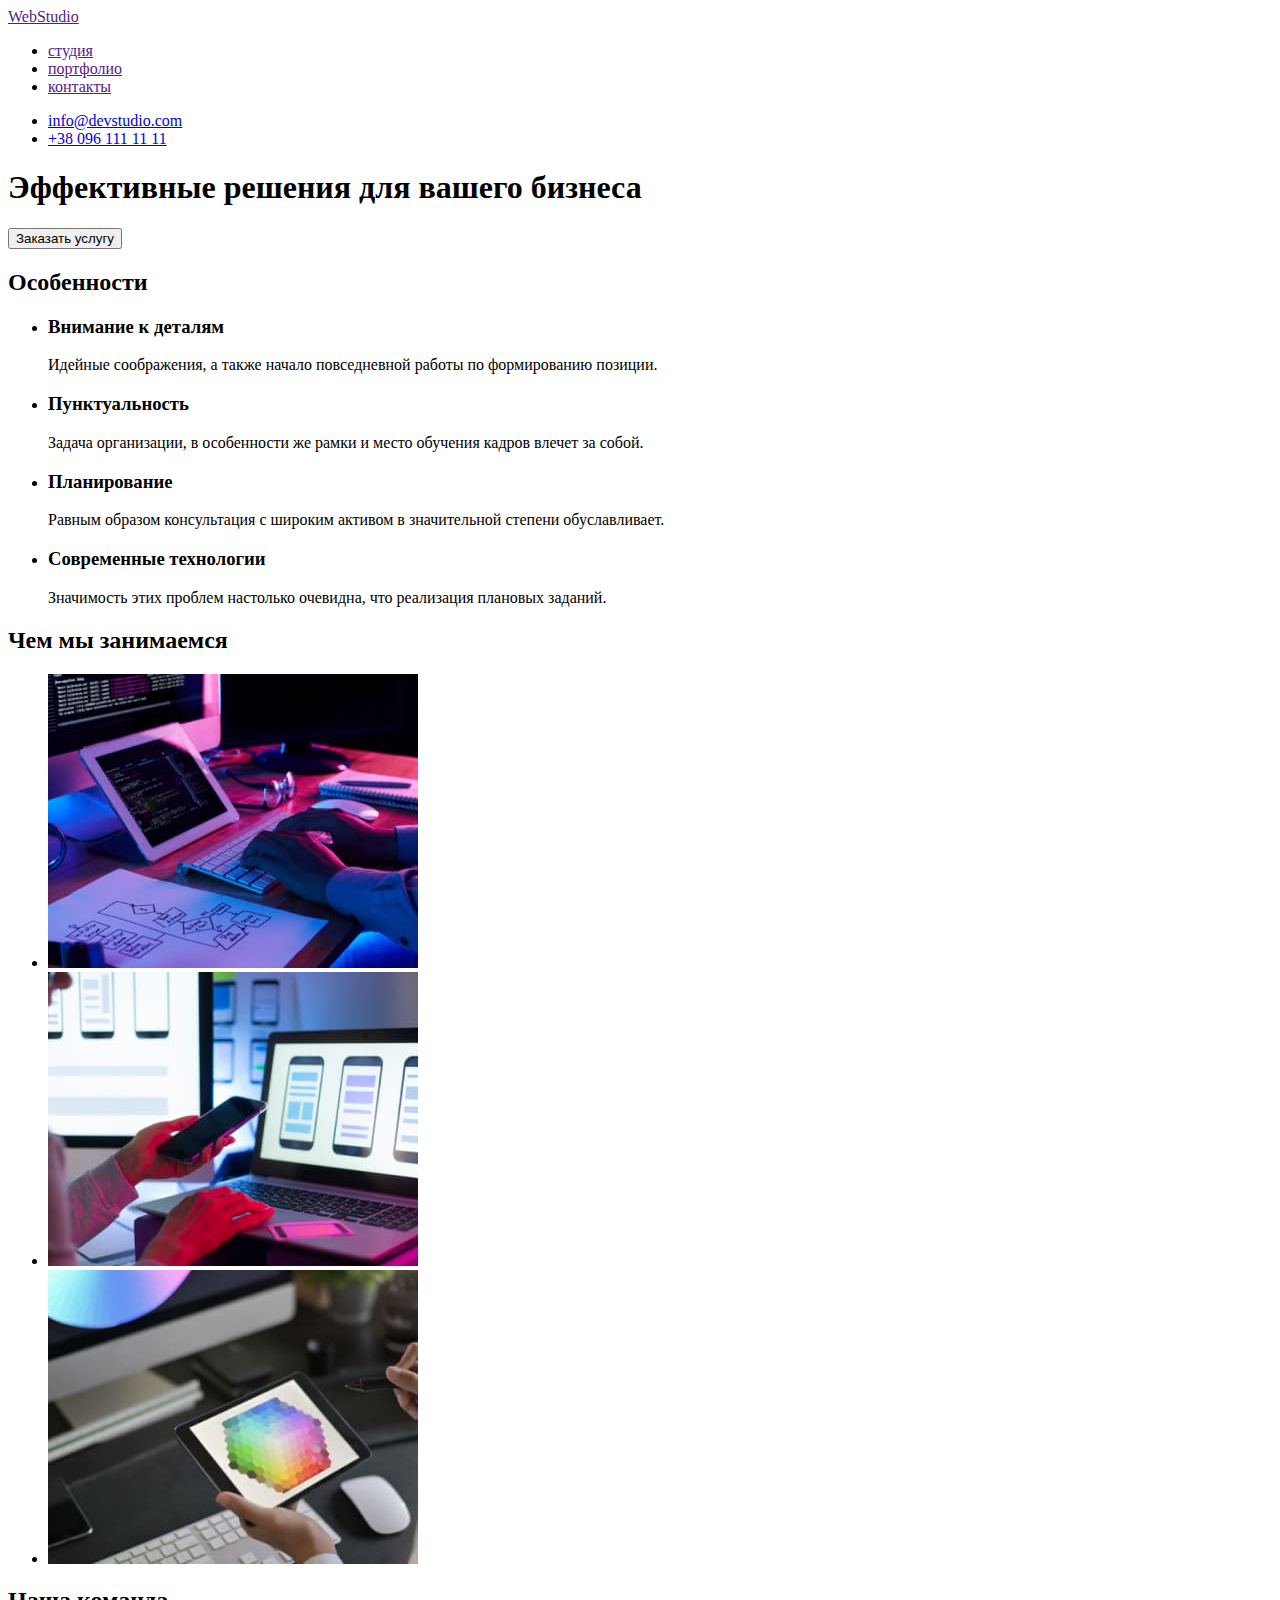
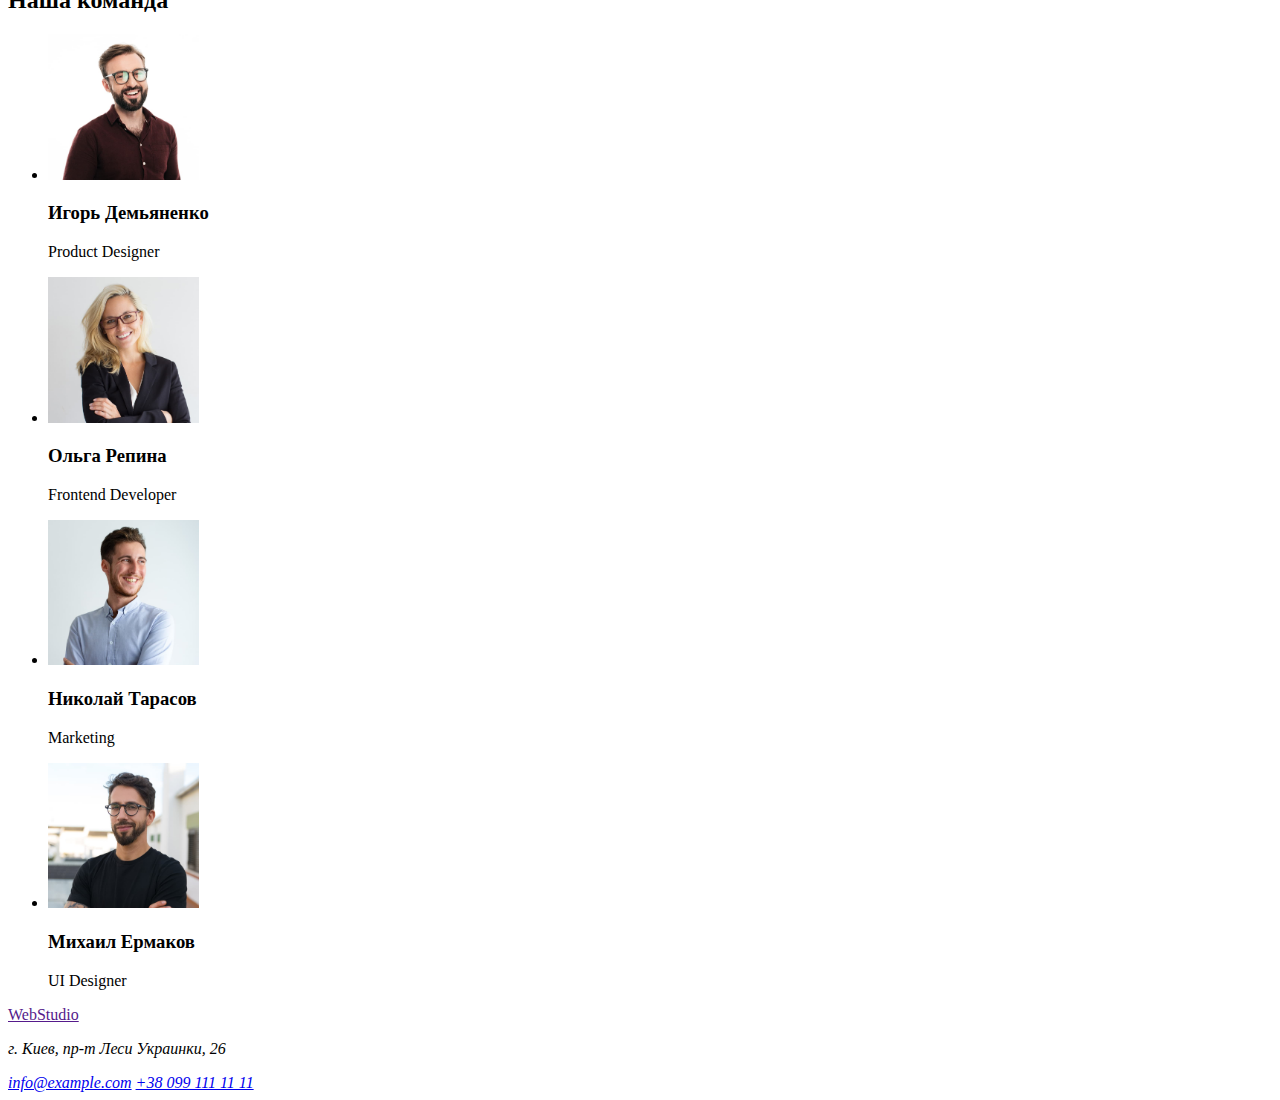
==== index.html @ db97e96e "подключение стилей" ====
<!DOCTYPE html>
<html lang="en">
<head>
    <meta charset="UTF-8">
    <meta http-equiv="X-UA-Compatible" content="IE=edge">
    <meta name="viewport" content="width=h, initial-scale=1.0">
    <title>Document</title>
    <link rel="stylesheet" href="./css/styles.css">
</head>
<body>
    <!--Хэдер-->
<header>
    <nav>
    <a href="">WebStudio</a>
    <ul>
    <li><a href="">студия</a></li>
    <li><a href="">портфолио</a></li>
    <li><a href="">контакты</a></li>
    </ul>
    </nav>
    <ul>
        <li><a href="mailto:info@devstudio.com">info@devstudio.com</a></li>
        <li><a href="tel:+380961111111"> +38 096 111 11 11 </a></li>
    </ul>
    
   
</header>
<!--Основной блок-->
<main>
<!--герой-->
    <section>
        <h1>Эффективные решения для вашего бизнеса</h1>
        <button type="button">Заказать услугу</button>
    </section>
<!--Особенности-->
    <section>
        <h2>Особенности</h2>
        <ul>
            <li> 
                <h3>Внимание к деталям</h3>
                <p>Идейные соображения, а также начало повседневной работы по формированию позиции.</p>
            </li>
            <li>
                <h3>Пунктуальность</h3>
                <p>Задача организации, в особенности же рамки и место обучения кадров влечет за собой.</p>
            </li>
            <li>
                <h3>Планирование</h3>
                <p>Равным образом консультация с широким активом в значительной степени обуславливает.</p>
            </li>
            <li>
                <h3>Современные технологии</h3>
                <p>Значимость этих проблем настолько очевидна, что реализация плановых заданий.</p>
            </li>
        </ul>
    </section>
<!--Чем мы занимаемся-->
    <section>
        <h2>Чем мы занимаемся</h2>
        <ul>
            <li> <img src="images/box1(1).jpg" alt="работа за ноутбуком" width="370"></li>
            <li> <img src="images/box2(1).jpg" alt="мобильный телефон" width="370"></li>
            <li> <img src="images/box3(1).jpg" alt="цветовые решения" width=370> </li>
        </ul>
    </section>
 <!--Команда-->
    <section>
        <h2>Наша команда</h2>
        <ul>
            <li> <img src="images/img-1.jpg" alt="фото" width="151"> <h3>Игорь Демьяненко</h3> <p>Product Designer</p></li>
            <li> <img src="images/img-2.jpg" alt="фото" width="151"><h3>Ольга Репина</h3><p>Frontend Developer</p></li>
            <li> <img src="images/img-3.jpg" alt="фото" width="151"><h3>Николай Тарасов</h3><p>Marketing</p></li>
            <li> <img src="images/img-4.jpg" alt="фото" width="151"><h3>Михаил Ермаков</h3><p>UI Designer</p></li>
        </ul>
    </section>
</main>
<!--Подвал-->
<footer>
    <a href="">WebStudio</a>
    <address>
    <p>г. Киев, пр-т Леси Украинки, 26</p>
    <a href="mailto:info@example.com">info@example.com</a>
    <a href="tel:+380991111111">+38 099 111 11 11</a>
    </address>
</footer>
</body>
</html>
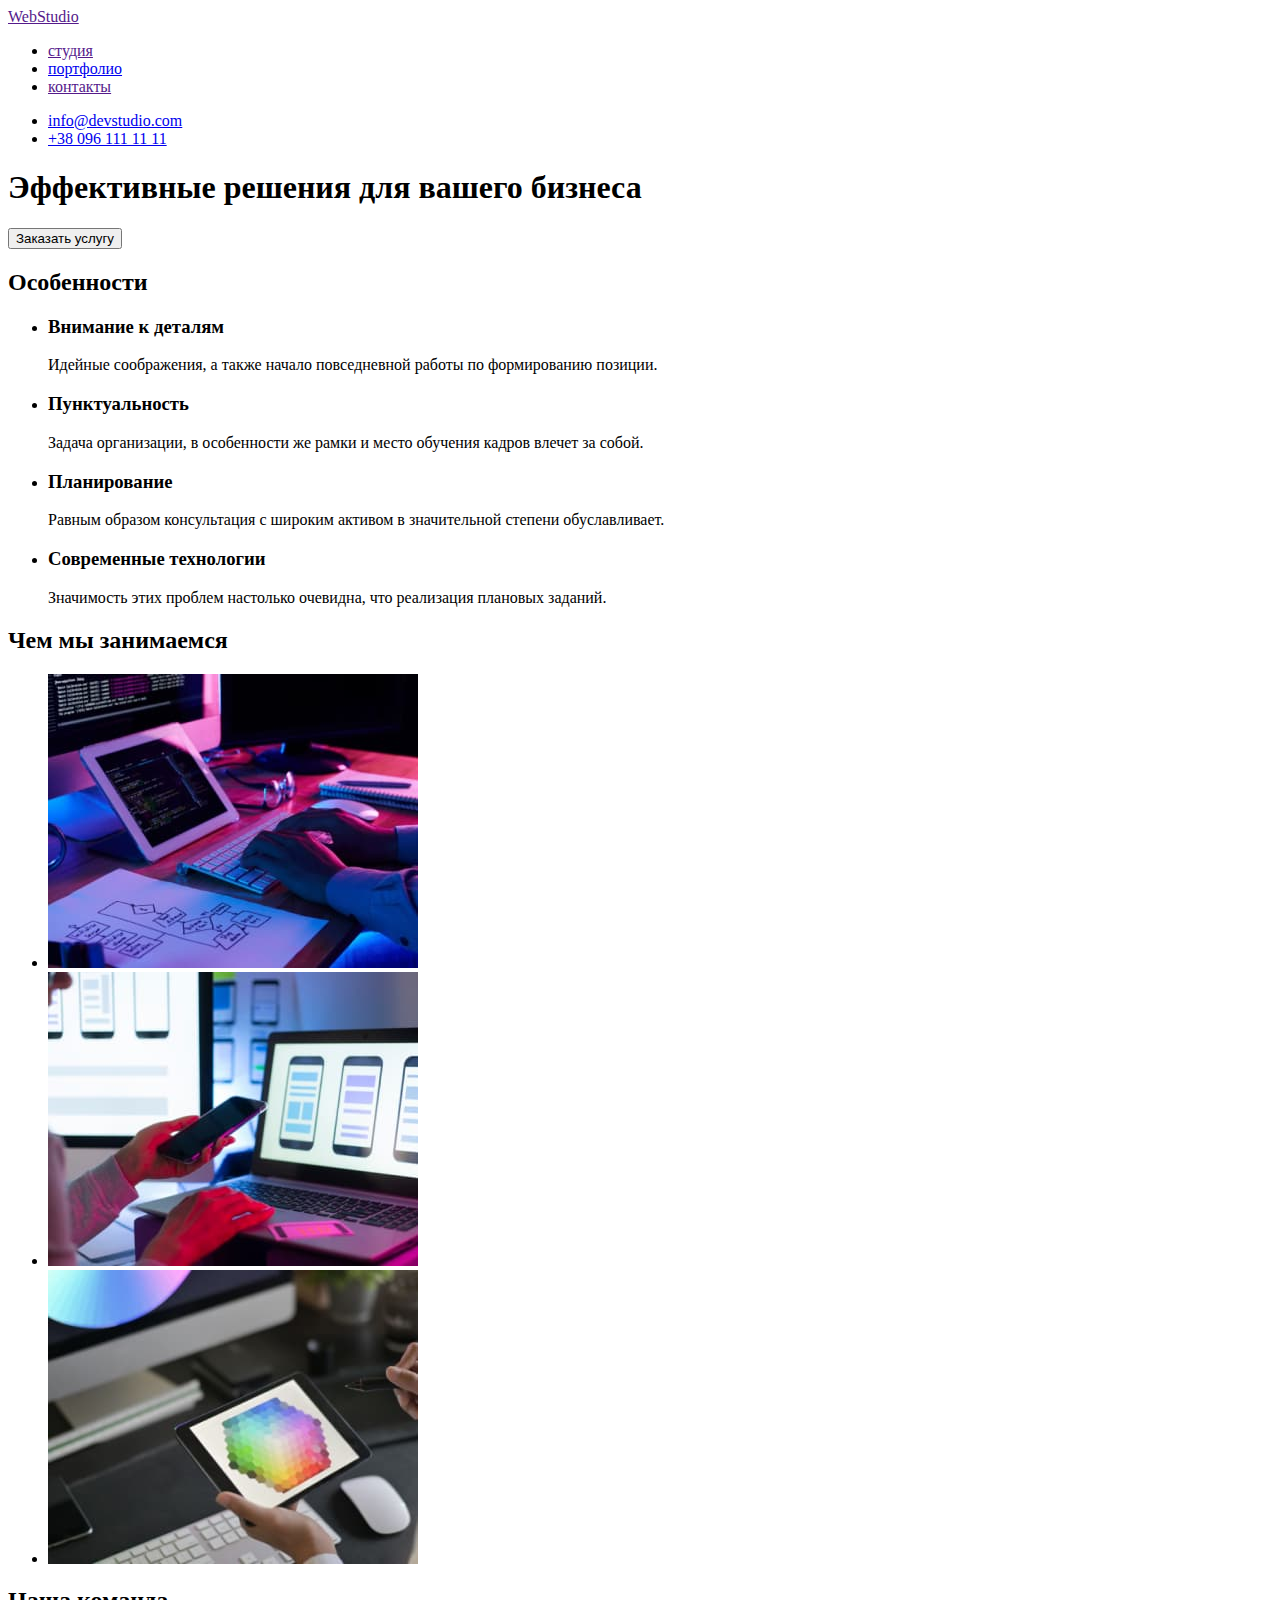
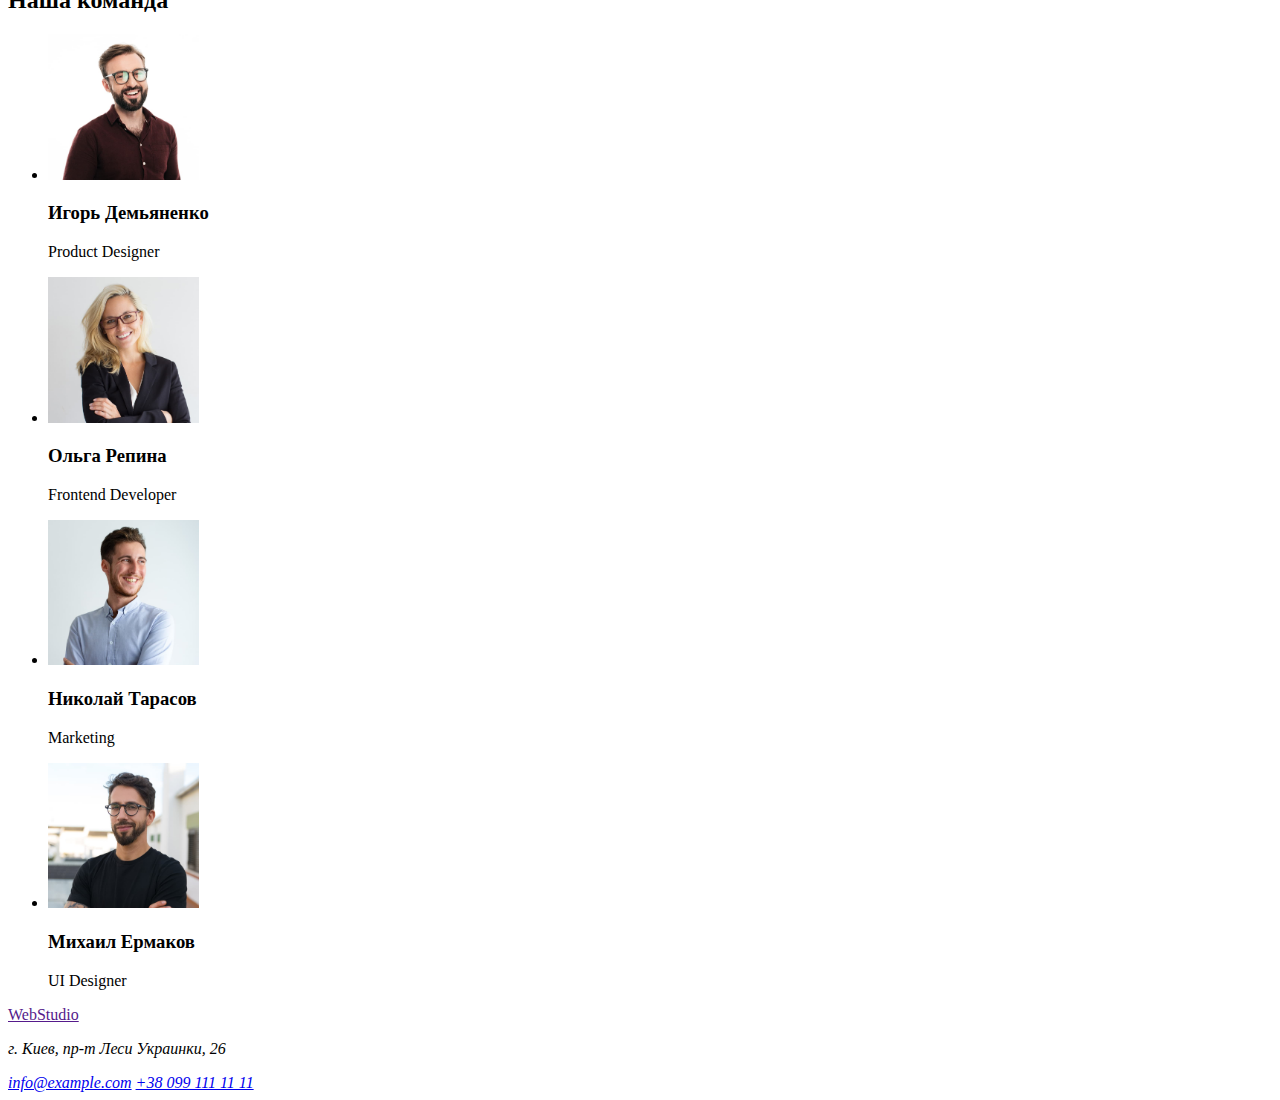
==== commit 3c380e86: "разметка портфолио" ====
--- a/index.html
+++ b/index.html
@@ -1,5 +1,5 @@
 <!DOCTYPE html>
-<html lang="en">
+<html lang="ru">
 <head>
     <meta charset="UTF-8">
     <meta http-equiv="X-UA-Compatible" content="IE=edge">
@@ -14,7 +14,7 @@
     <a href="">WebStudio</a>
     <ul>
     <li><a href="">студия</a></li>
-    <li><a href="">портфолио</a></li>
+    <li><a href="./portfolio.html">портфолио</a></li>
     <li><a href="">контакты</a></li>
     </ul>
     </nav>
@@ -60,7 +60,7 @@
         <ul>
             <li> <img src="images/box1(1).jpg" alt="работа за ноутбуком" width="370"></li>
             <li> <img src="images/box2(1).jpg" alt="мобильный телефон" width="370"></li>
-            <li> <img src="images/box3(1).jpg" alt="цветовые решения" width=370> </li>
+            <li> <img src="images/box3(1).jpg" alt="цветовые решения" width="370"> </li>
         </ul>
     </section>
  <!--Команда-->
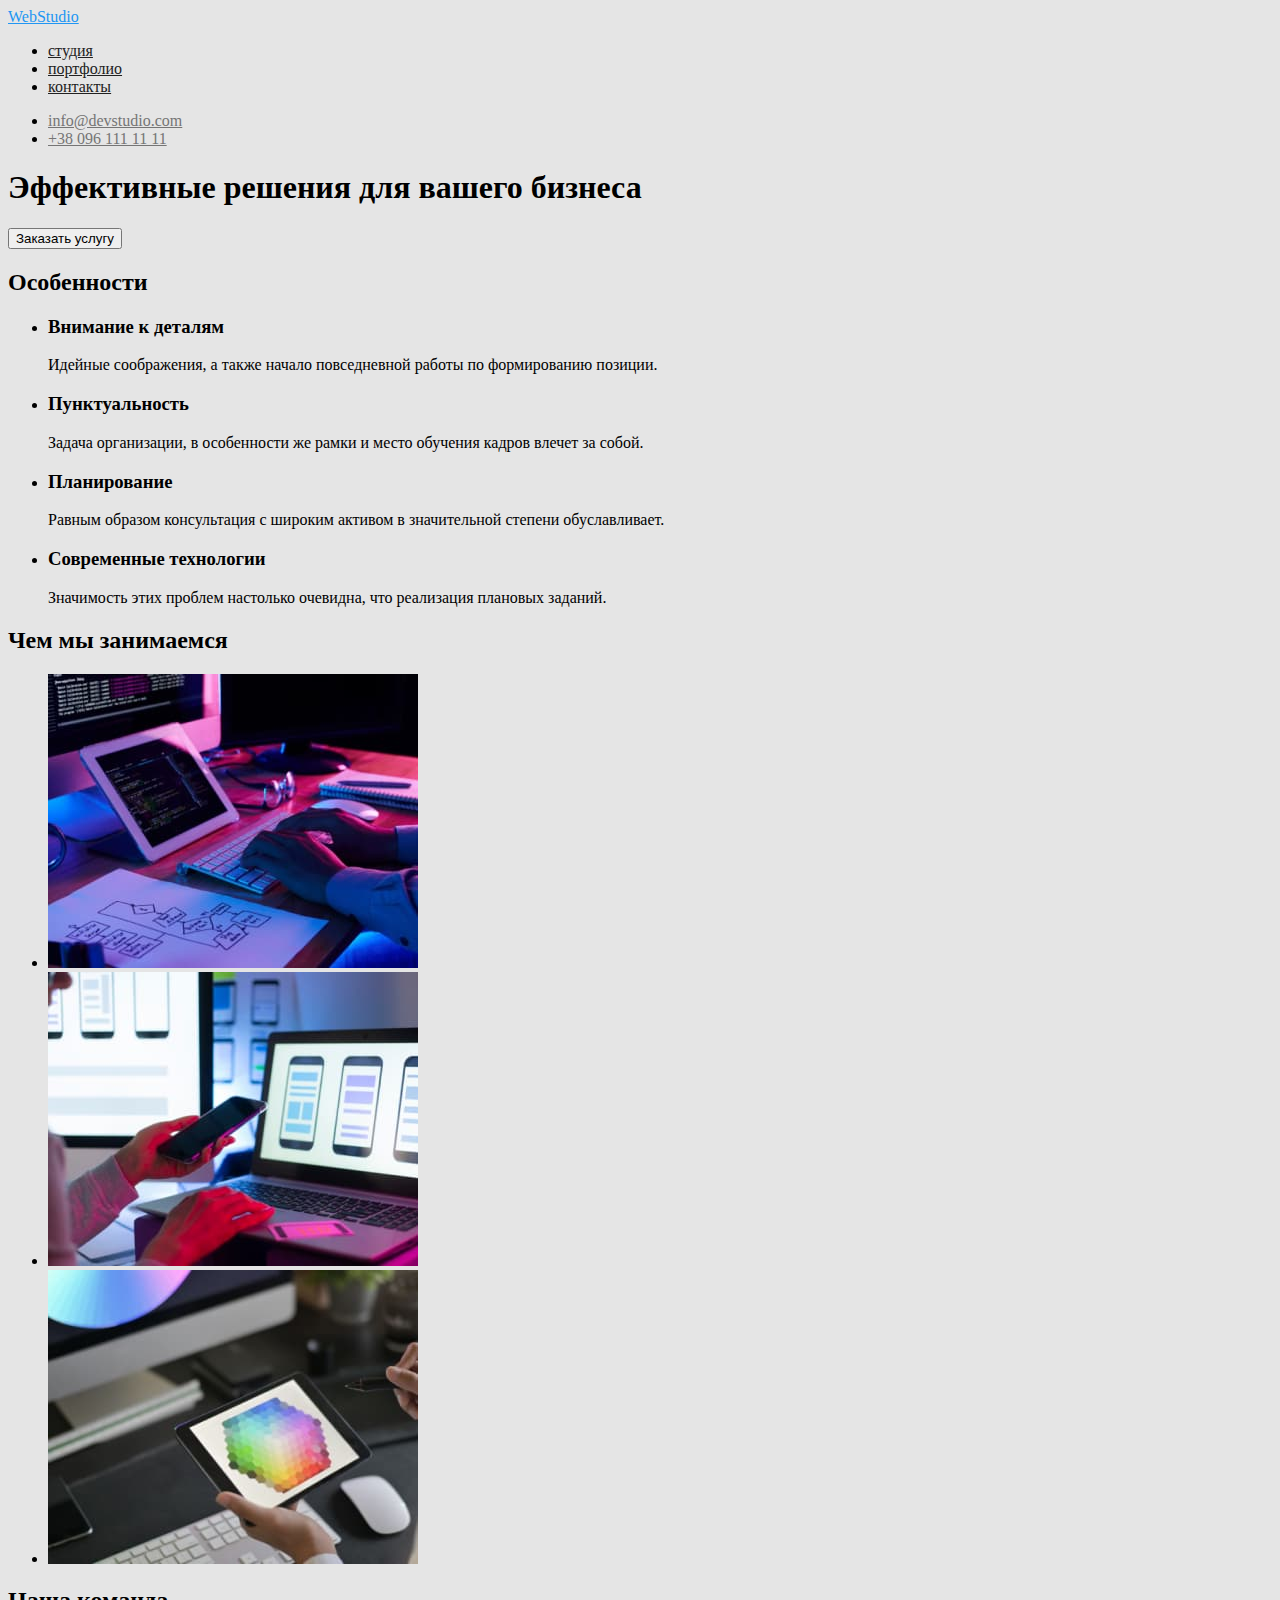
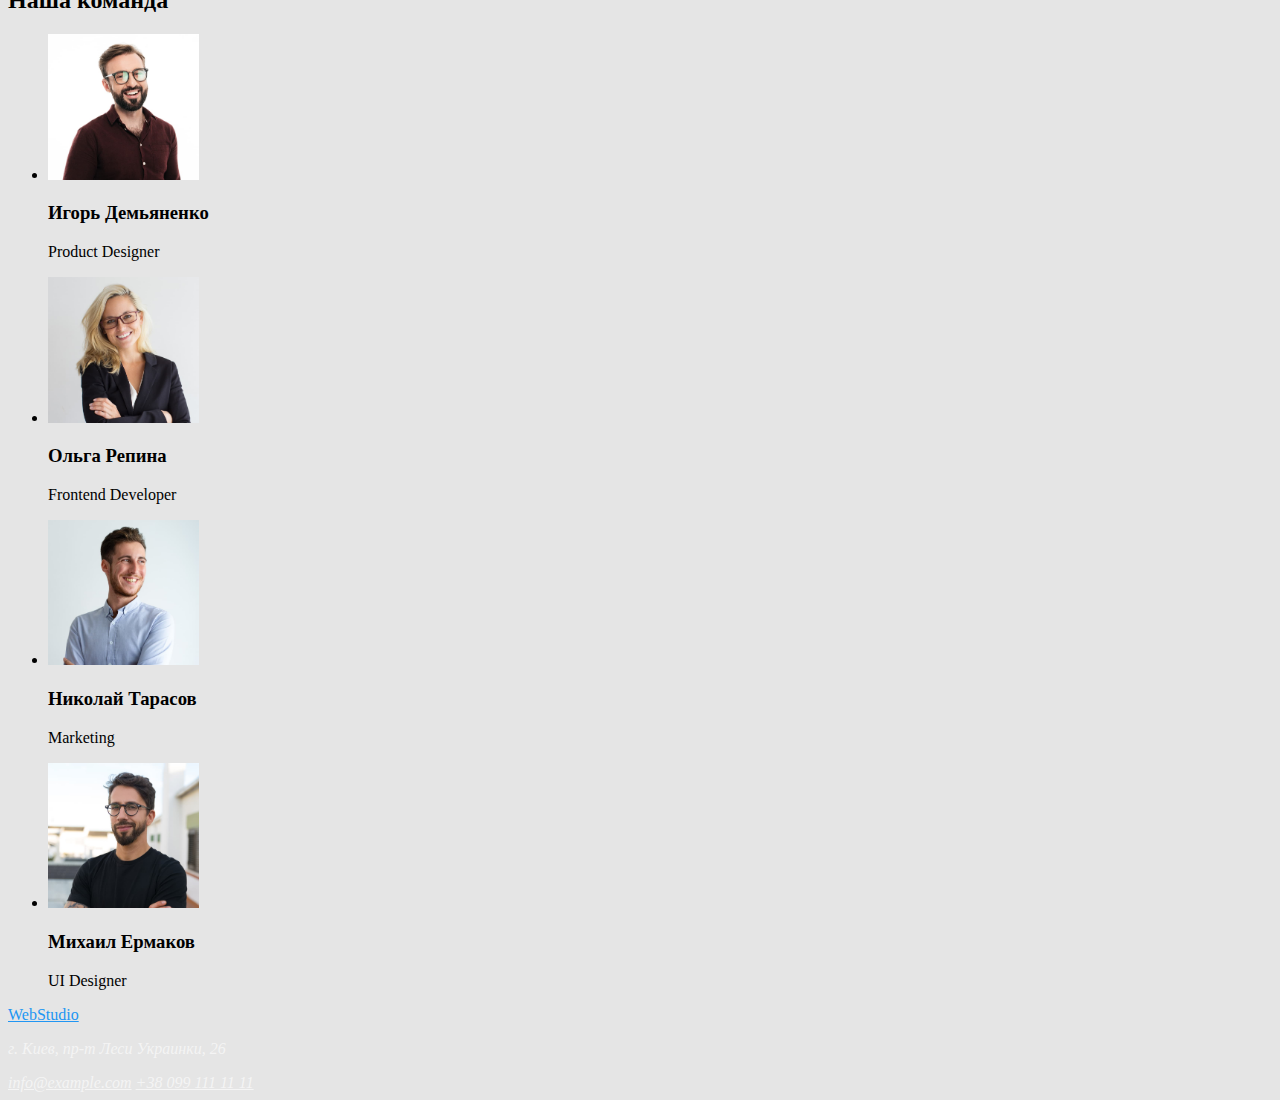
==== commit b91ec80e: "цвета для хэдера и футера" ====
--- a/index.html
+++ b/index.html
@@ -11,16 +11,16 @@
     <!--Хэдер-->
 <header>
     <nav>
-    <a href="">WebStudio</a>
+    <a href="" class="logo">WebStudio</a>
     <ul>
-    <li><a href="">студия</a></li>
-    <li><a href="./portfolio.html">портфолио</a></li>
-    <li><a href="">контакты</a></li>
+    <li><a href="" class="style-nav">студия</a></li>
+    <li><a href="./portfolio.html" class="style-nav">портфолио</a></li>
+    <li><a href="" class="style-nav">контакты</a></li>
     </ul>
     </nav>
     <ul>
-        <li><a href="mailto:info@devstudio.com">info@devstudio.com</a></li>
-        <li><a href="tel:+380961111111"> +38 096 111 11 11 </a></li>
+        <li><a href="mailto:info@devstudio.com" class="header-contacts">info@devstudio.com</a></li>
+        <li><a href="tel:+380961111111" class="header-contacts"> +38 096 111 11 11 </a></li>
     </ul>
     
    
@@ -76,11 +76,11 @@
 </main>
 <!--Подвал-->
 <footer>
-    <a href="">WebStudio</a>
+    <a href=""class="logo">WebStudio</a>
     <address>
-    <p>г. Киев, пр-т Леси Украинки, 26</p>
-    <a href="mailto:info@example.com">info@example.com</a>
-    <a href="tel:+380991111111">+38 099 111 11 11</a>
+    <p class="footer-contacts">г. Киев, пр-т Леси Украинки, 26</p>
+    <a href="mailto:info@example.com" class="footer-contacts">info@example.com</a>
+    <a href="tel:+380991111111" class="footer-contacts">+38 099 111 11 11</a>
     </address>
 </footer>
 </body>
--- a/css/styles.css
+++ b/css/styles.css
@@ -0,0 +1,36 @@
+:root {
+  --primery-text-coloure: #212121;
+  --secondary-text-coloure: #757575;
+  --accent-coloure: #2196f3;
+}
+body {
+  background-color: #e5e5e5;
+  color: var(--primery-text-coloure)
+  font-family: Roboto;
+}
+/* Хэдер */
+.logo {
+  color: var(--accent-coloure);
+}
+.style-nav {
+  color: var(--primery-text-coloure);
+}
+.style-nav:hover, .style-nav:focus, .style-nav:active{
+  color: var(--accent-coloure);
+}
+.header-contacts{
+    color: var(--secondary-text-coloure);
+}
+.header-contacts:hover, .header-contacts:focus{
+    color: var(--accent-coloure);
+}
+
+
+
+/* футер */
+.footer-contacts{
+    color: rgba(255, 255, 255, 0.6);
+}
+.footer-contacts:hover, .footer-contacts:focus {
+    color: var(--accent-coloure);
+}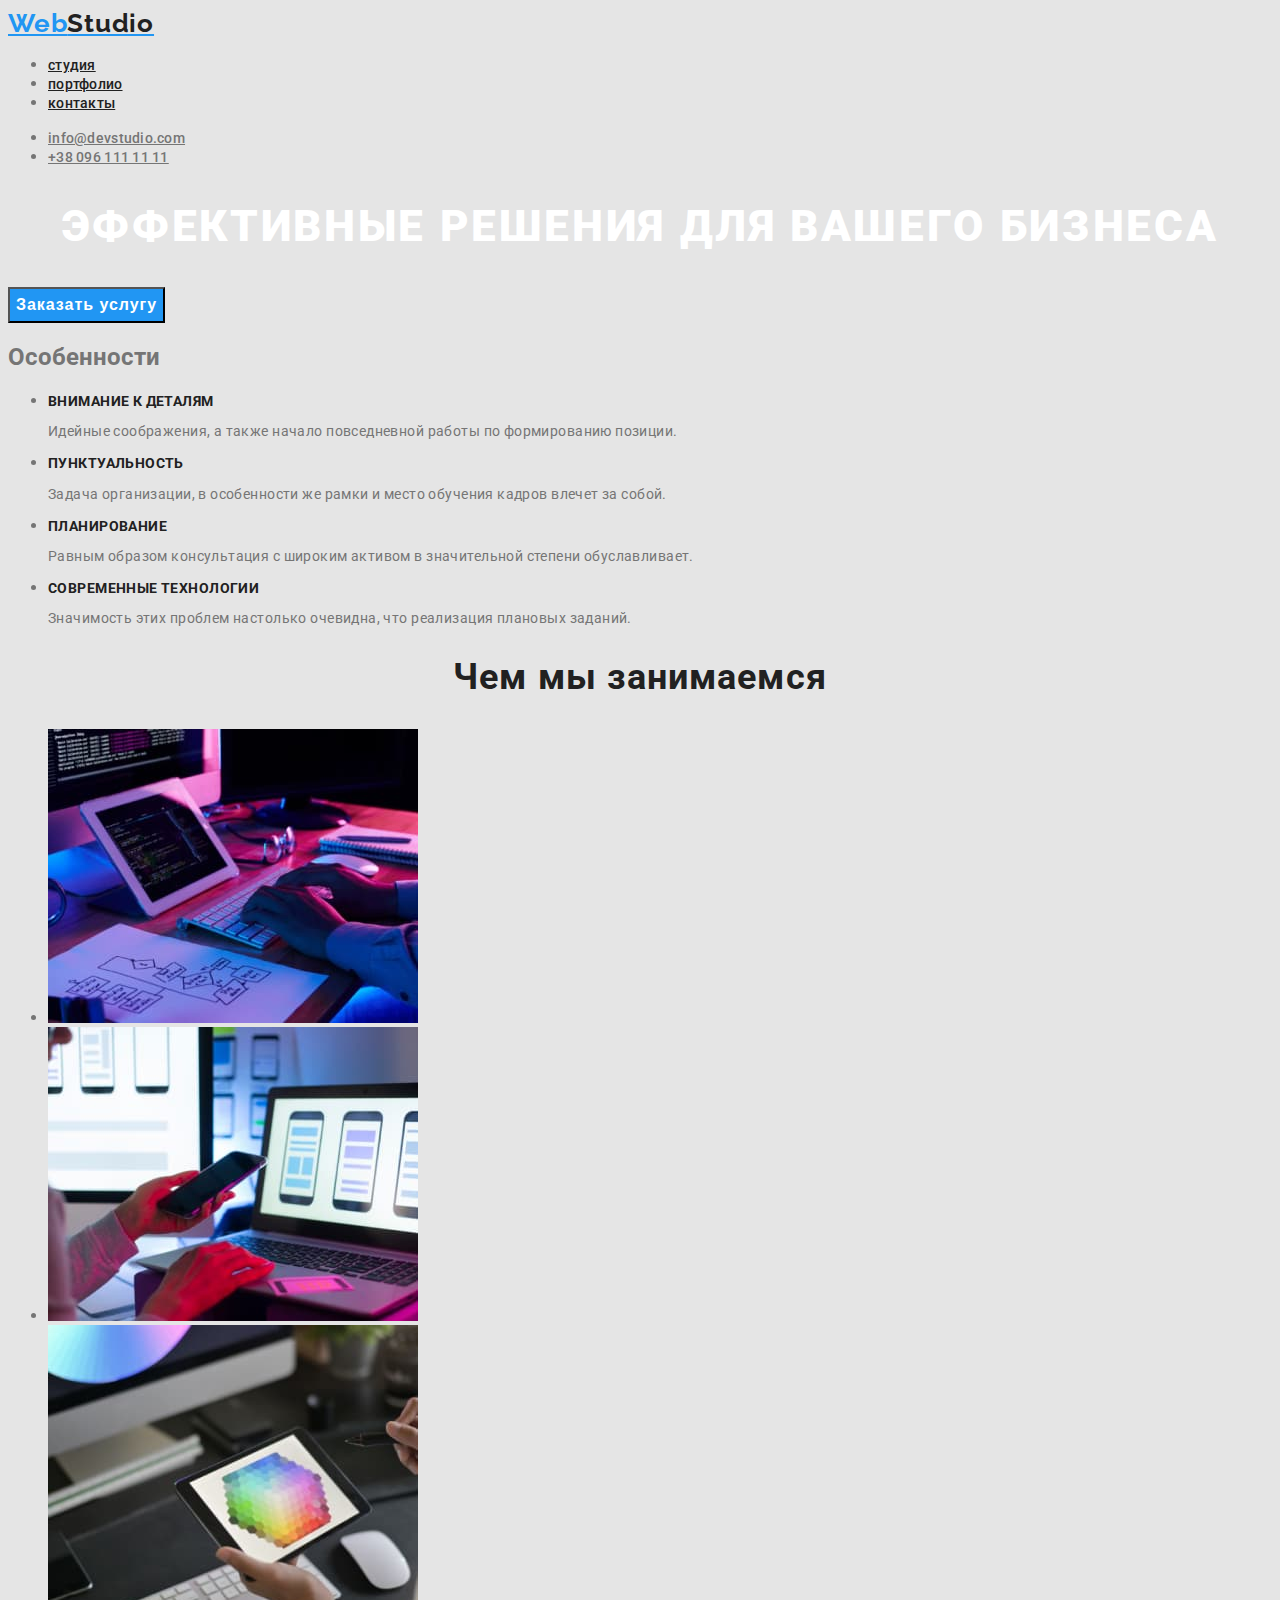
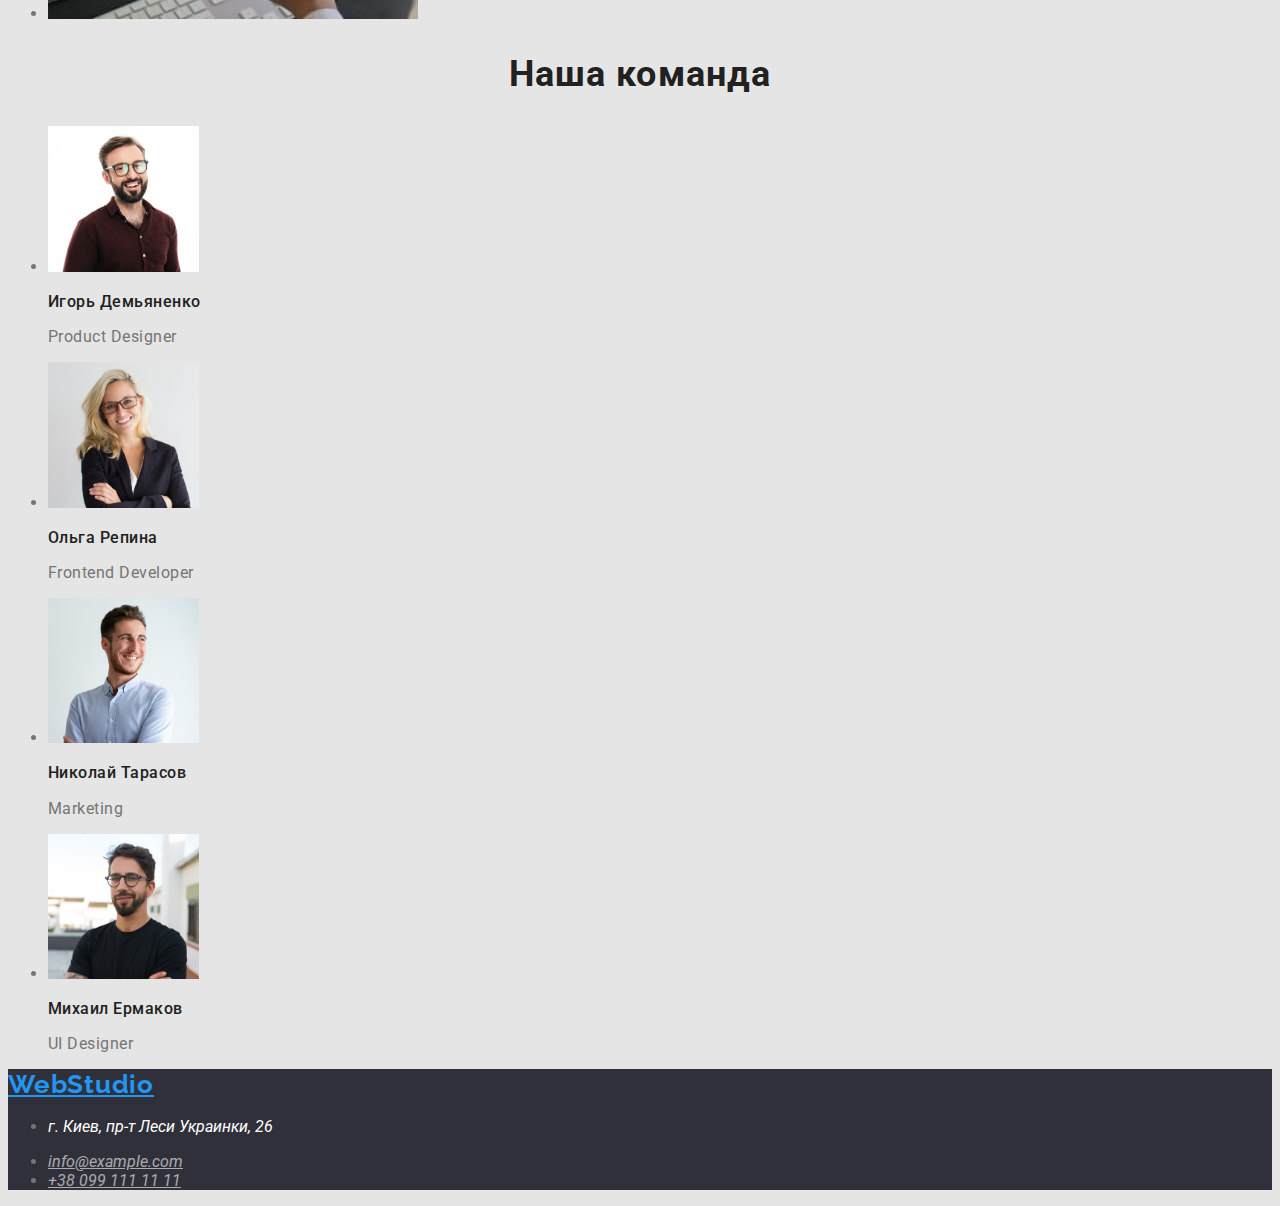
==== commit ee0153f1: "шрифты и остальные стили" ====
--- a/index.html
+++ b/index.html
@@ -5,58 +5,59 @@
     <meta http-equiv="X-UA-Compatible" content="IE=edge">
     <meta name="viewport" content="width=h, initial-scale=1.0">
     <title>Document</title>
+    <link rel="preconnect" href="https://fonts.gstatic.com">
+    <link href="https://fonts.googleapis.com/css2?family=Raleway:wght@700&family=Roboto:wght@400;500;700;900&display=swap"
+        rel="stylesheet">
     <link rel="stylesheet" href="./css/styles.css">
 </head>
-<body>
+<body >
     <!--Хэдер-->
 <header>
-    <nav>
-    <a href="" class="logo">WebStudio</a>
+    <nav class="nav">
+    <a href="" class="logo">Web<span class="logo-accent">Studio</span>  </a>
     <ul>
-    <li><a href="" class="style-nav">студия</a></li>
-    <li><a href="./portfolio.html" class="style-nav">портфолио</a></li>
-    <li><a href="" class="style-nav">контакты</a></li>
+        <li><a href="" class="link">студия</a></li>
+        <li><a href="./portfolio.html" class="link">портфолио</a></li>
+        <li><a href="" class="link">контакты</a></li>
     </ul>
     </nav>
     <ul>
         <li><a href="mailto:info@devstudio.com" class="header-contacts">info@devstudio.com</a></li>
         <li><a href="tel:+380961111111" class="header-contacts"> +38 096 111 11 11 </a></li>
     </ul>
-    
-   
 </header>
 <!--Основной блок-->
 <main>
 <!--герой-->
     <section>
-        <h1>Эффективные решения для вашего бизнеса</h1>
-        <button type="button">Заказать услугу</button>
+        <h1 class="hero-title">Эффективные решения для вашего бизнеса</h1>
+        <button type="button" class="hero-button">Заказать услугу</button>
     </section>
 <!--Особенности-->
-    <section>
+    <section class="features">
         <h2>Особенности</h2>
         <ul>
             <li> 
-                <h3>Внимание к деталям</h3>
-                <p>Идейные соображения, а также начало повседневной работы по формированию позиции.</p>
+                <h3 class="subtitle">Внимание к деталям</h3>
+                <p class="text">Идейные соображения, а также начало повседневной работы по формированию позиции.</p>
             </li>
             <li>
-                <h3>Пунктуальность</h3>
-                <p>Задача организации, в особенности же рамки и место обучения кадров влечет за собой.</p>
+                <h3 class="subtitle">Пунктуальность</h3>
+                <p class="text">Задача организации, в особенности же рамки и место обучения кадров влечет за собой.</p>
             </li>
             <li>
-                <h3>Планирование</h3>
-                <p>Равным образом консультация с широким активом в значительной степени обуславливает.</p>
+                <h3 class="subtitle">Планирование</h3>
+                <p class="text">Равным образом консультация с широким активом в значительной степени обуславливает.</p>
             </li>
             <li>
-                <h3>Современные технологии</h3>
-                <p>Значимость этих проблем настолько очевидна, что реализация плановых заданий.</p>
+                <h3 class="subtitle">Современные технологии</h3>
+                <p class="text">Значимость этих проблем настолько очевидна, что реализация плановых заданий.</p>
             </li>
         </ul>
     </section>
 <!--Чем мы занимаемся-->
     <section>
-        <h2>Чем мы занимаемся</h2>
+        <h2 class="studio-section-title">Чем мы занимаемся</h2>
         <ul>
             <li> <img src="images/box1(1).jpg" alt="работа за ноутбуком" width="370"></li>
             <li> <img src="images/box2(1).jpg" alt="мобильный телефон" width="370"></li>
@@ -64,23 +65,25 @@
         </ul>
     </section>
  <!--Команда-->
-    <section>
-        <h2>Наша команда</h2>
+    <section class="team">
+        <h2 class="studio-section-title">Наша команда</h2>
         <ul>
-            <li> <img src="images/img-1.jpg" alt="фото" width="151"> <h3>Игорь Демьяненко</h3> <p>Product Designer</p></li>
-            <li> <img src="images/img-2.jpg" alt="фото" width="151"><h3>Ольга Репина</h3><p>Frontend Developer</p></li>
-            <li> <img src="images/img-3.jpg" alt="фото" width="151"><h3>Николай Тарасов</h3><p>Marketing</p></li>
-            <li> <img src="images/img-4.jpg" alt="фото" width="151"><h3>Михаил Ермаков</h3><p>UI Designer</p></li>
+            <li> <img src="images/img-1.jpg" alt="фото" width="151"> <h3 class="subtitle">Игорь Демьяненко</h3> <p class="text">Product Designer</p></li>
+            <li> <img src="images/img-2.jpg" alt="фото" width="151"><h3 class="subtitle">Ольга Репина</h3><p class="text">Frontend Developer</p></li>
+            <li> <img src="images/img-3.jpg" alt="фото" width="151"><h3 class="subtitle">Николай Тарасов</h3><p class="text">Marketing</p></li>
+            <li> <img src="images/img-4.jpg" alt="фото" width="151"><h3 class="subtitle">Михаил Ермаков</h3><p class="text">UI Designer</p></li>
         </ul>
     </section>
 </main>
 <!--Подвал-->
-<footer>
+<footer class="footer">
     <a href=""class="logo">WebStudio</a>
     <address>
-    <p class="footer-contacts">г. Киев, пр-т Леси Украинки, 26</p>
-    <a href="mailto:info@example.com" class="footer-contacts">info@example.com</a>
-    <a href="tel:+380991111111" class="footer-contacts">+38 099 111 11 11</a>
+        <ul>
+            <li><p class="footer-address">г. Киев, пр-т Леси Украинки, 26</p></li>
+            <li><a href="mailto:info@example.com" class="footer-contacts">info@example.com</a></li>
+            <li><a href="tel:+380991111111" class="footer-contacts">+38 099 111 11 11</a></li>
+        </ul>
     </address>
 </footer>
 </body>
--- a/css/styles.css
+++ b/css/styles.css
@@ -5,32 +5,151 @@
 }
 body {
   background-color: #e5e5e5;
-  color: var(--primery-text-coloure)
-  font-family: Roboto;
+  color: var(--secondary-text-coloure);
+  font-family: Roboto, sans-serif;
 }
+
 /* Хэдер */
 .logo {
   color: var(--accent-coloure);
+  font-family: Raleway;
+  font-weight: 700;
+  font-size: 26px;
+  line-height: 1.2;
+  letter-spacing: 0.03em;
 }
-.style-nav {
+.logo-accent {
+  font-family: Raleway;
+  font-weight: 700;
+  font-size: 26px;
+  line-height: 1.2;
+  letter-spacing: 0.03em;
   color: var(--primery-text-coloure);
 }
-.style-nav:hover, .style-nav:focus, .style-nav:active{
+.nav .link {
+  color: var(--primery-text-coloure);
+  font-weight: 500;
+  font-size: 14px;
+  line-height: 1.1;
+  letter-spacing: 0.02em;
+}
+.nav .link:hover,
+.nav .link:focus,
+.nav .link:active {
   color: var(--accent-coloure);
 }
-.header-contacts{
-    color: var(--secondary-text-coloure);
+.header-contacts {
+  color: var(--secondary-text-coloure);
+  font-weight: 500;
+  font-size: 14px;
+  line-height: 1.1;
+  letter-spacing: 0.02em;
 }
-.header-contacts:hover, .header-contacts:focus{
-    color: var(--accent-coloure);
+.header-contacts:hover,
+.header-contacts:focus {
+  color: var(--accent-coloure);
 }
 
+/* Основной блок студии */
+.hero-title {
+  font-weight: 900;
+  font-size: 44px;
+  line-height: 1.4;
+  text-align: center;
+  letter-spacing: 0.06em;
+  text-transform: uppercase;
+  color: #ffffff;
+}
+.hero-button {
+  font-weight: 700;
+  font-size: 16px;
+  line-height: 1.9;
+  letter-spacing: 0.06em;
+  color: #ffffff;
+  background-color: var(--accent-coloure);
+  cursor: pointer;
+}
+.studio-section-title {
+  font-weight: 700;
+  font-size: 36px;
+  line-height: 1.2;
+  text-align: center;
+  letter-spacing: 0.03em;
+  color: var(--primery-text-coloure);
+}
+.features .subtitle {
+  font-weight: 700;
+  font-size: 14px;
+  line-height: 1.1;
+  letter-spacing: 0.03em;
+  text-transform: uppercase;
+  color: var(--primery-text-coloure);
+}
+.features .text {
+  font-weight: 400;
+  font-size: 14px;
+  line-height: 1.7x;
+  letter-spacing: 0.03em;
+}
+.team .subtitle {
+  font-weight: 500;
+  font-size: 16px;
+  line-height: 1.2;
+  letter-spacing: 0.03em;
+  color: var(--primery-text-coloure);
+}
+.team .text {
+  font-weight: 400;
+  font-size: 16px;
+  line-height: 1.2;
+  letter-spacing: 0.03em;
+}
+/* Основной блок портфолио */
+.portfolio-button {
+  color: var(--primery-text-coloure);
+  background-color: #f5f4fa;
+  font-weight: 500;
+  font-size: 16px;
+  line-height: 1.6;
+  text-align: center;
+  letter-spacing: 0.03em;
+  cursor: pointer;
+}
+.portfolio-button:focus,
+.portfolio-button:hover {
+  color: #ffffff;
+  background-color: var(--accent-coloure);
+}
 
+.portfolio-subtitle {
+  font-weight: 700;
+  font-size: 18px;
+  line-height: 2;
+  letter-spacing: 0.06em;
 
+  color: var(--primery-text-coloure);
+}
+
+.portfolio-text {
+  font-weight: 400;
+  font-size: 16px;
+  line-height: 1.8;
+  letter-spacing: 0.03em;
+  color: var(--secondary-text-coloure);
+}
 /* футер */
-.footer-contacts{
-    color: rgba(255, 255, 255, 0.6);
+.footer {
+  background-color: #2f303a;
 }
-.footer-contacts:hover, .footer-contacts:focus {
-    color: var(--accent-coloure);
-}+.footer-contacts {
+  color: rgba(255, 255, 255, 0.6);
+}
+.footer-contacts:hover,
+.footer-contacts:focus,
+.footer-address:hover,
+.footer-caddress:focus {
+  color: var(--accent-coloure);
+}
+.footer-address {
+  color: #ffffff;
+}
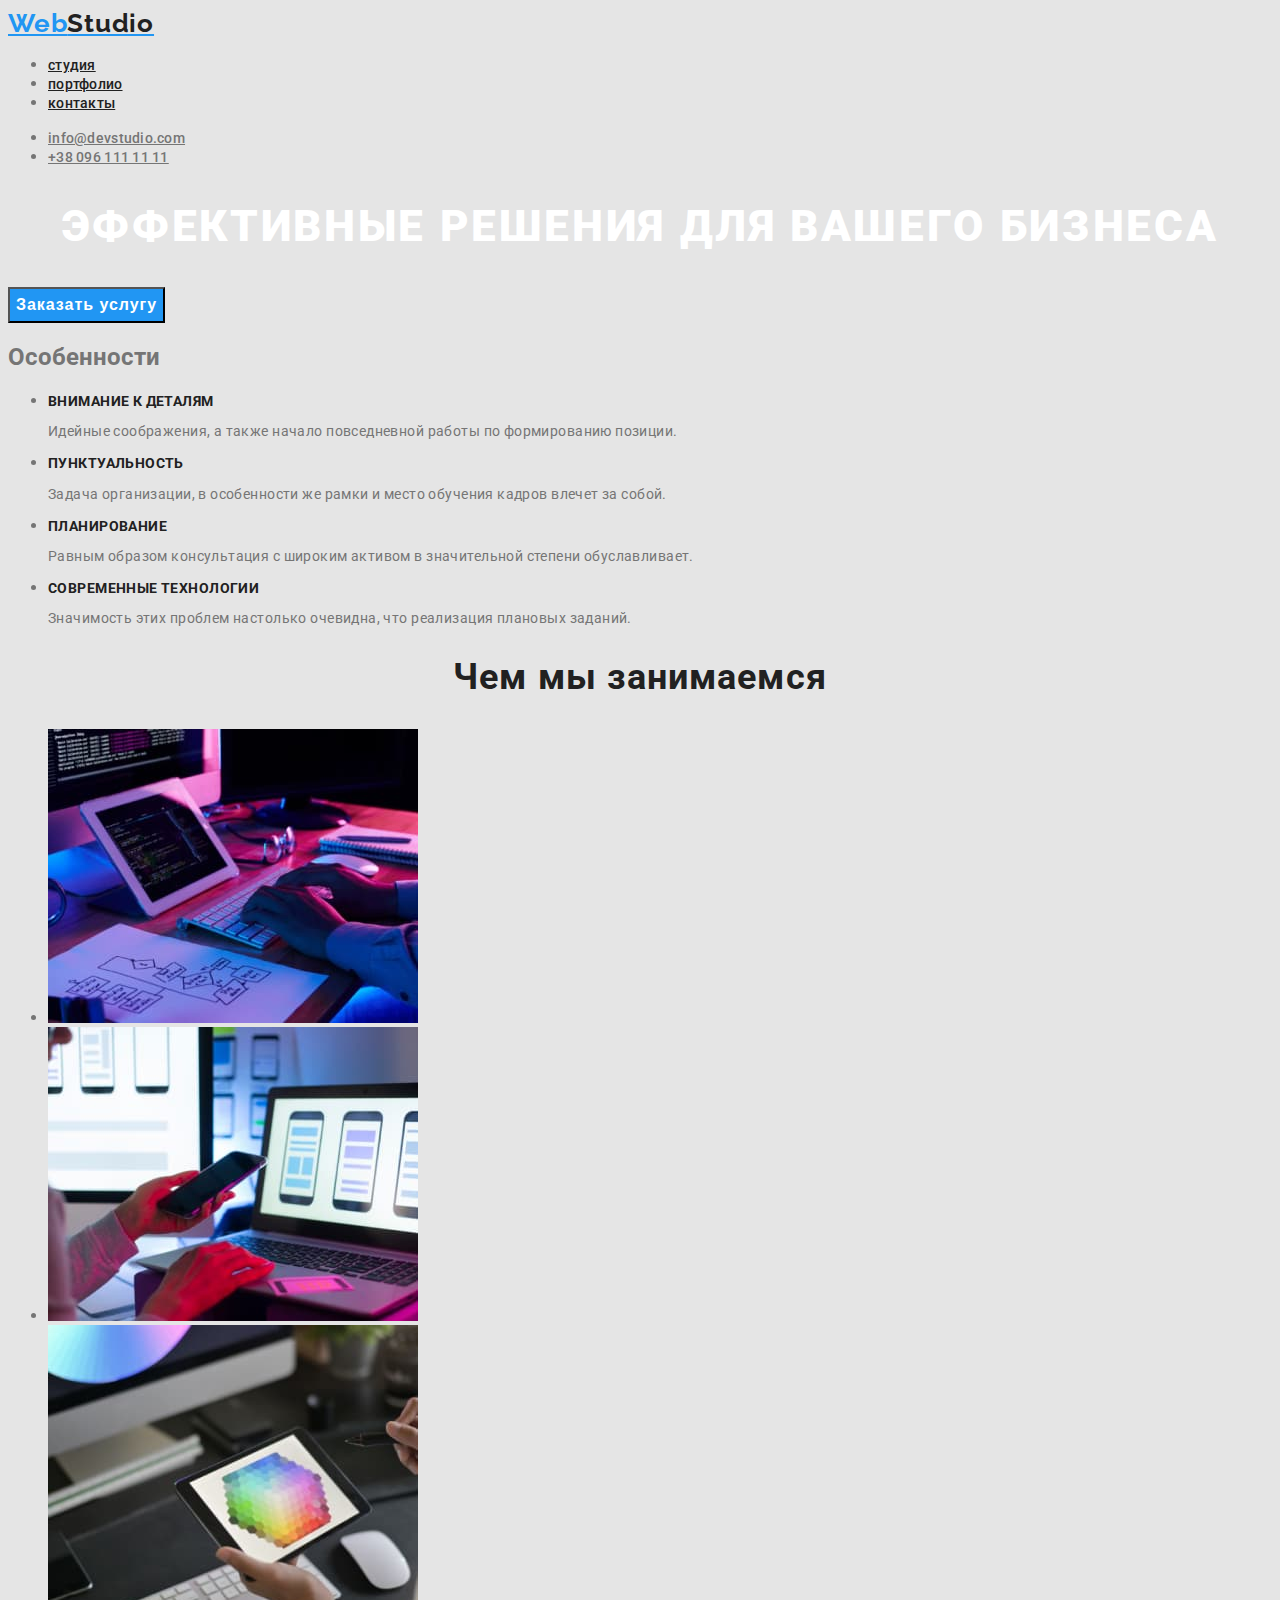
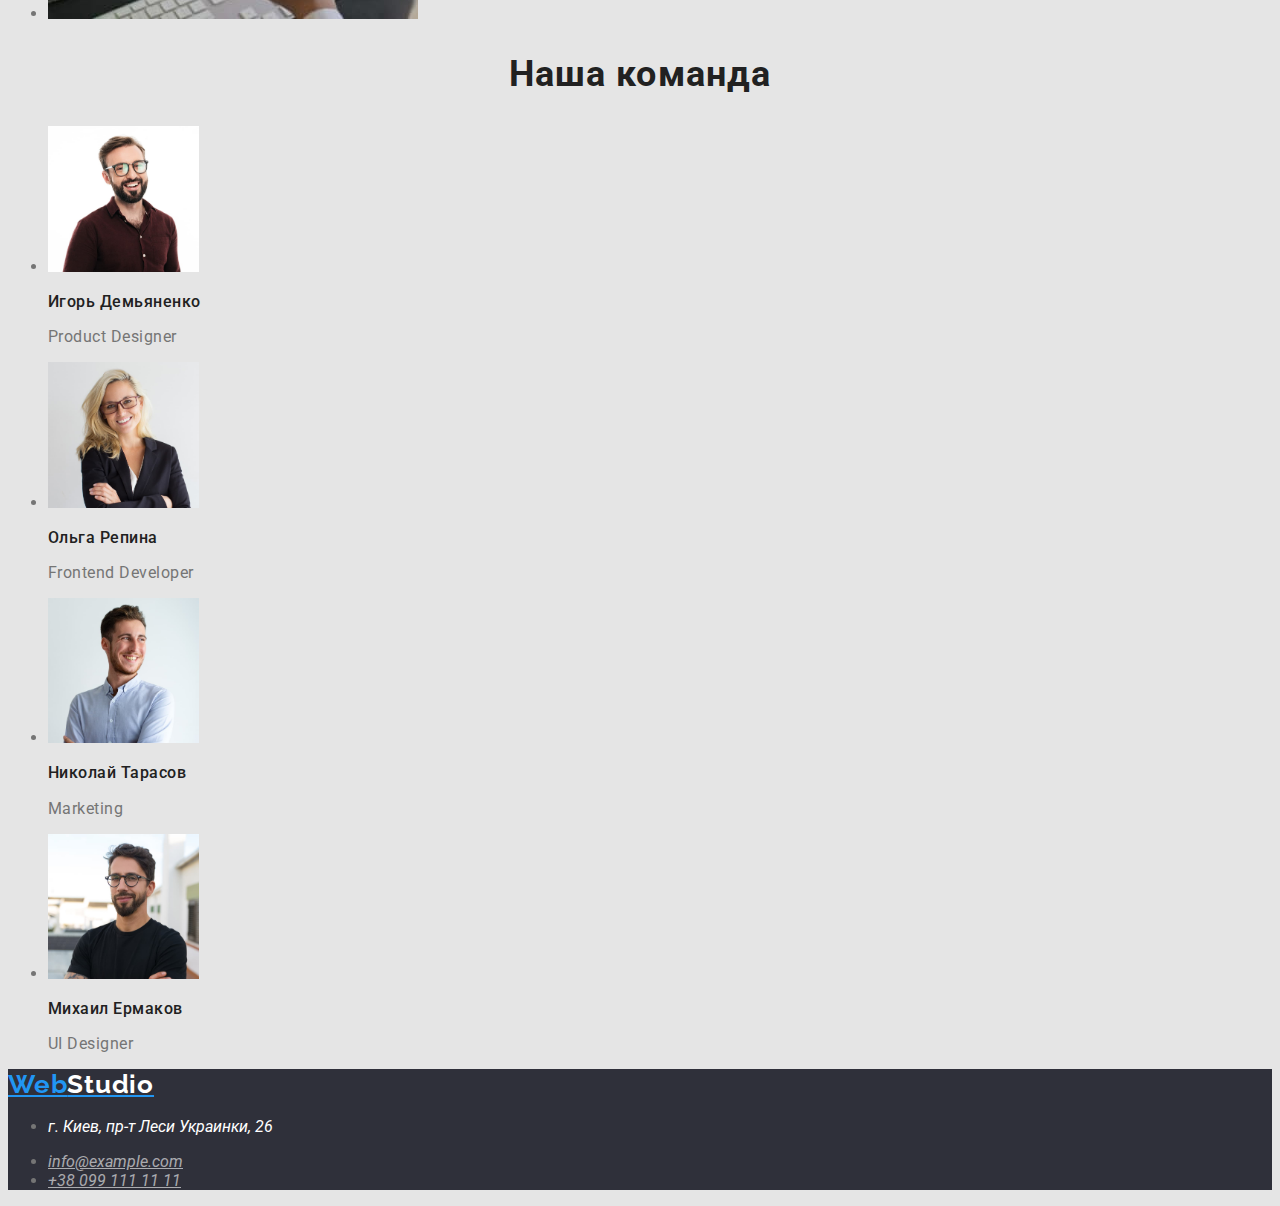
==== commit 295fb1cd: "фиксит лого" ====
--- a/index.html
+++ b/index.html
@@ -77,7 +77,7 @@
 </main>
 <!--Подвал-->
 <footer class="footer">
-    <a href=""class="logo">WebStudio</a>
+    <a href=""class="logo">Web<span class="logo-accent">Studio</span></a>
     <address>
         <ul>
             <li><p class="footer-address">г. Киев, пр-т Леси Украинки, 26</p></li>
--- a/css/styles.css
+++ b/css/styles.css
@@ -153,3 +153,6 @@
 .footer-address {
   color: #ffffff;
 }
+.footer .logo-accent {
+  color: #ffffff;
+}
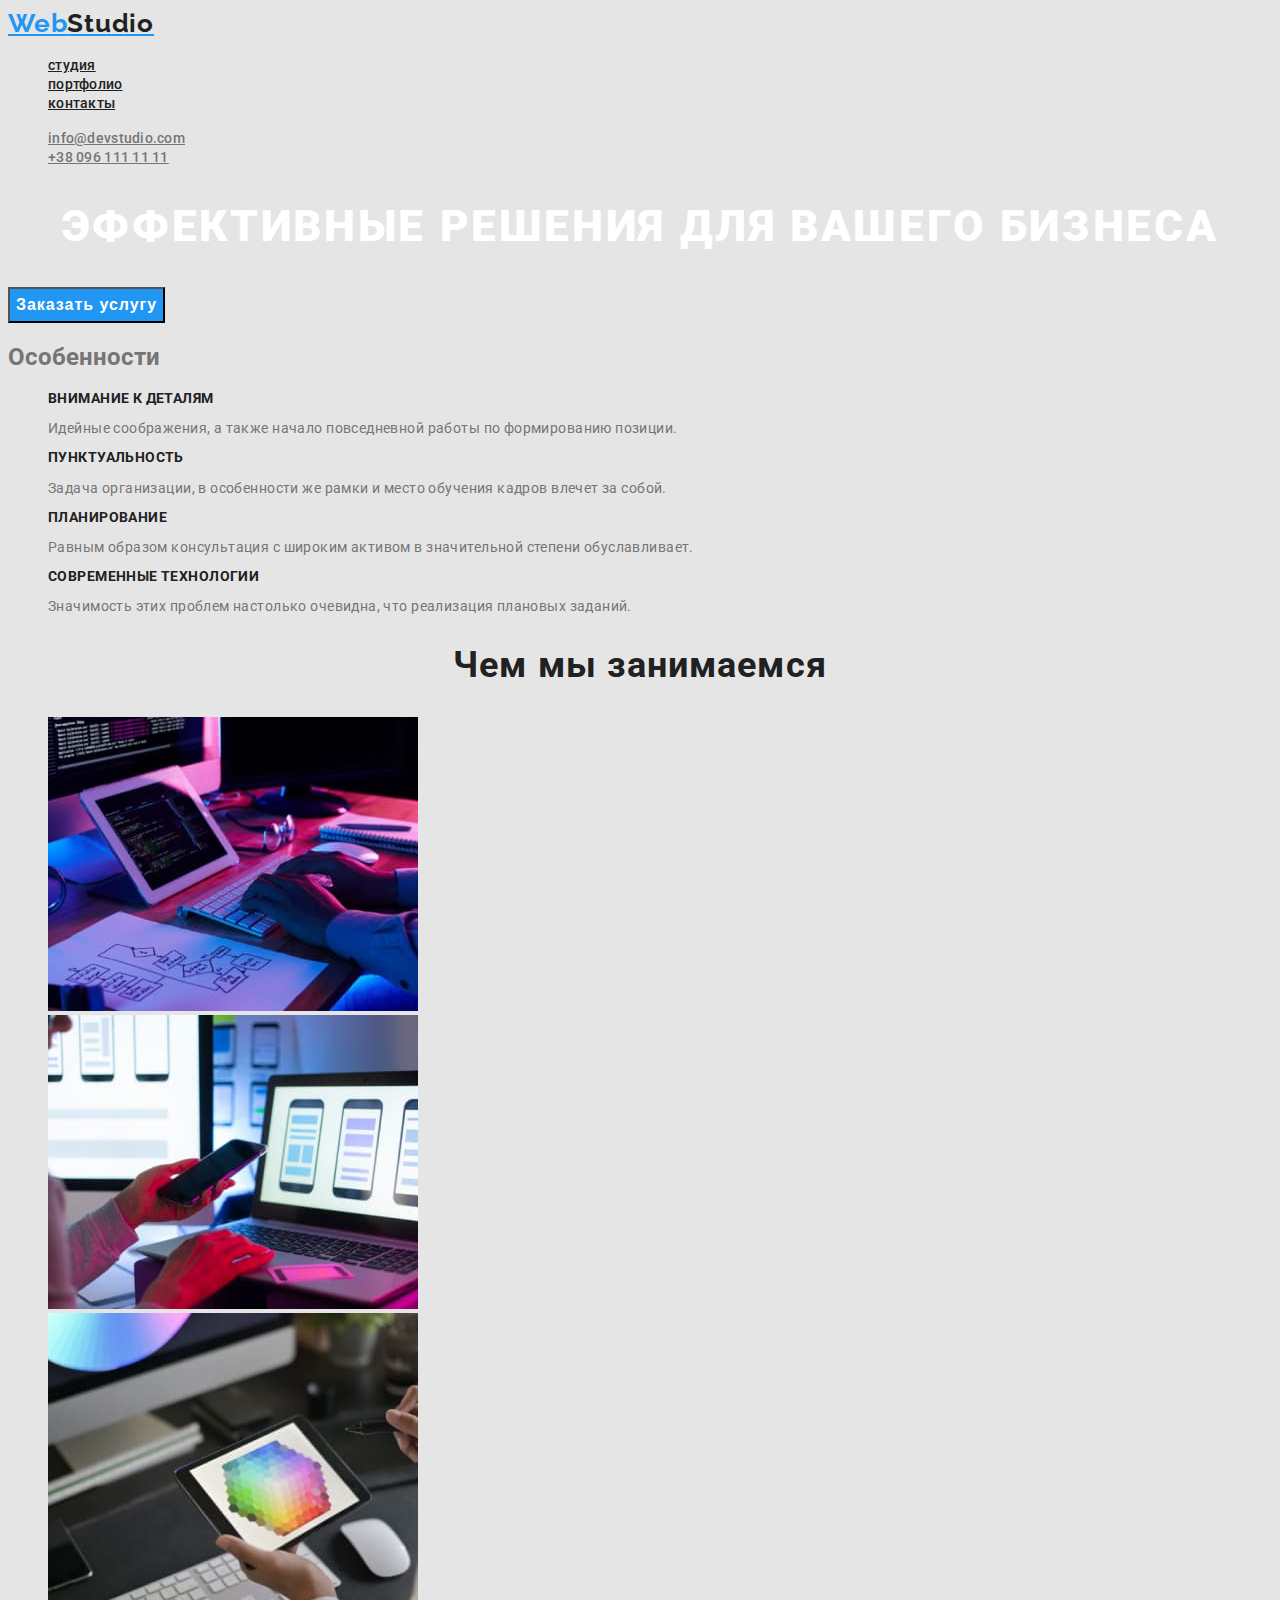
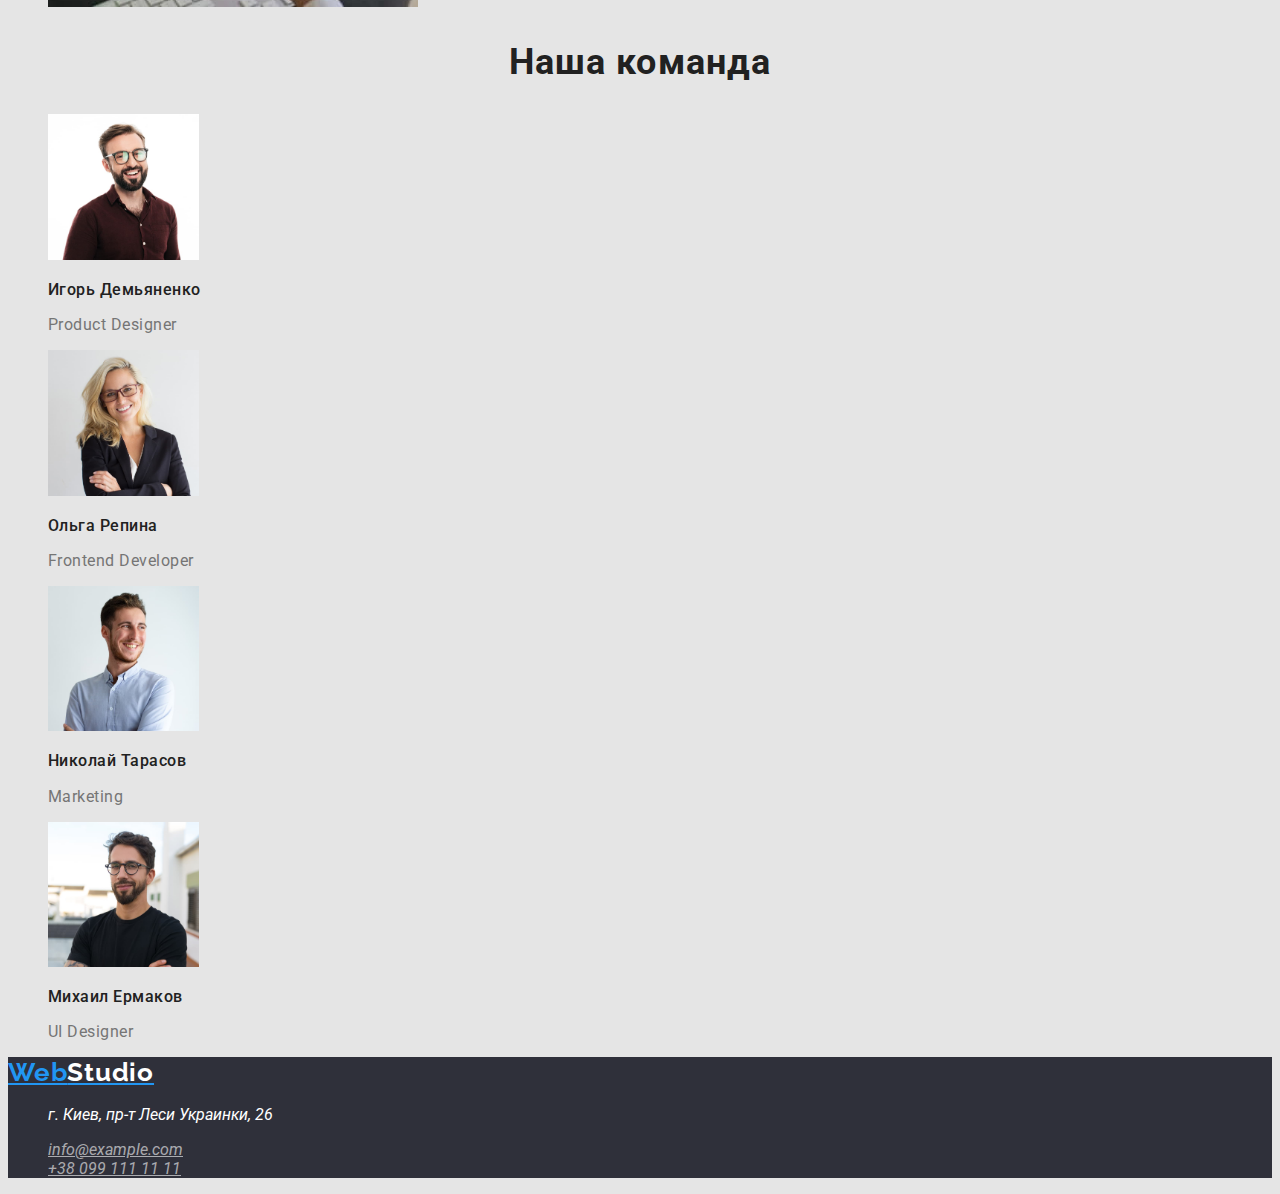
==== commit 5f6b91a8: "убирает маркировку списков" ====
--- a/index.html
+++ b/index.html
@@ -8,8 +8,7 @@
     <link rel="preconnect" href="https://fonts.gstatic.com">
     <link href="https://fonts.googleapis.com/css2?family=Raleway:wght@700&family=Roboto:wght@400;500;700;900&display=swap"
         rel="stylesheet">
-    <link rel="stylesheet" href="./css/styles.css">
-</head>
+    <link rel="stylesheet" href="./css/styles.css">    </head>
 <body >
     <!--Хэдер-->
 <header>
--- a/css/styles.css
+++ b/css/styles.css
@@ -156,3 +156,8 @@
 .footer .logo-accent {
   color: #ffffff;
 }
+
+/* список */
+li {
+  list-style-type: none;
+}
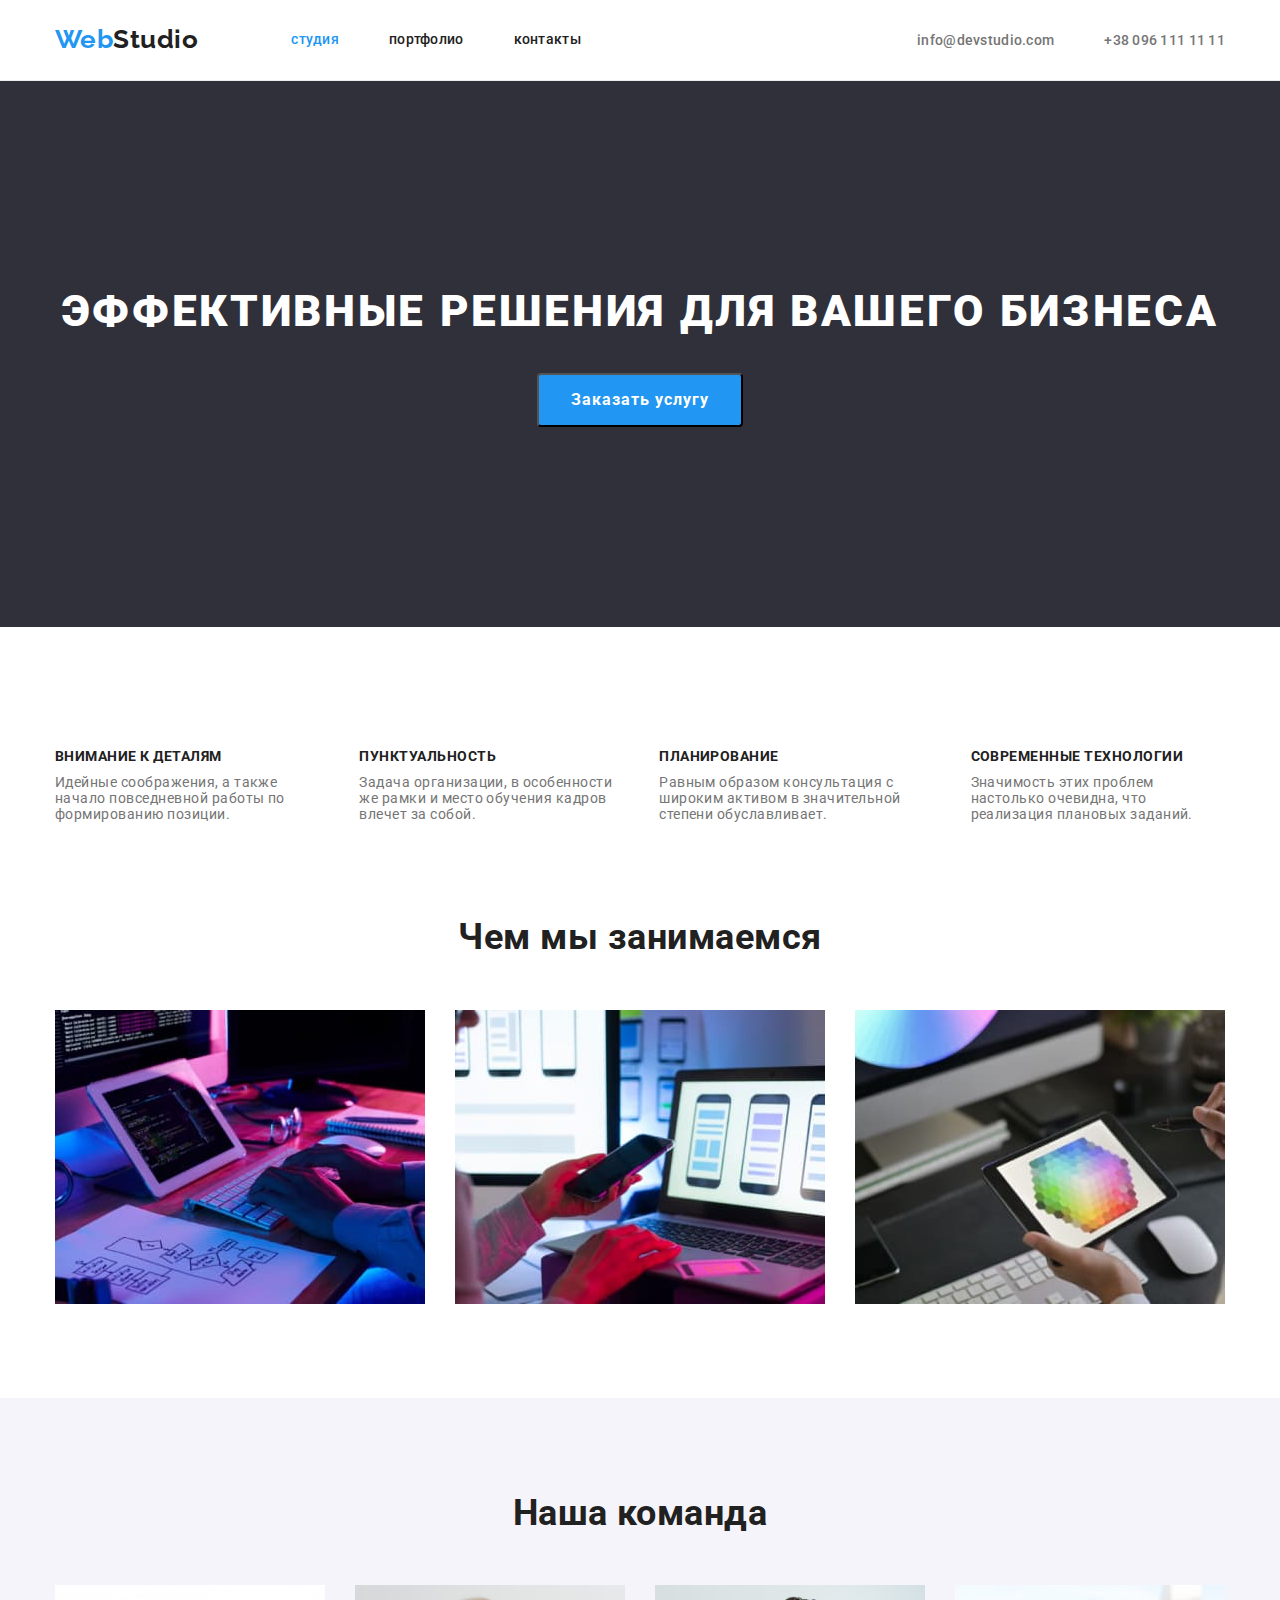
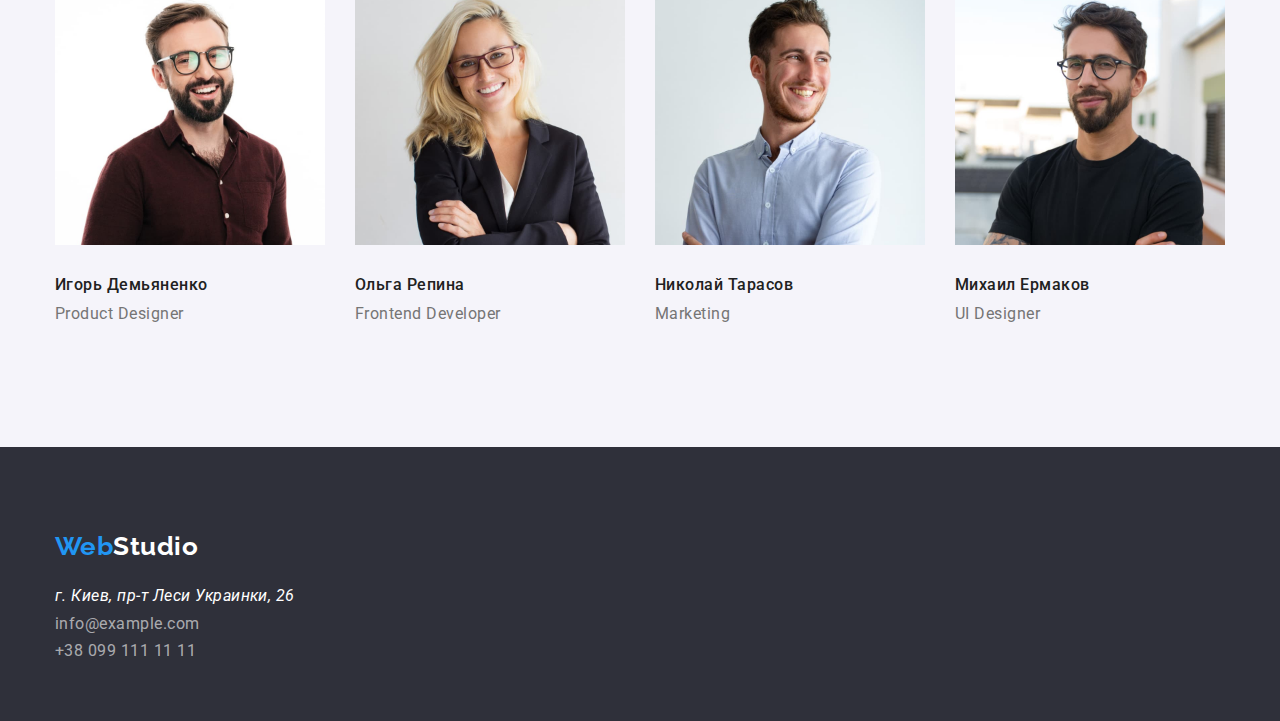
==== commit 70157cb3: "3дз" ====
--- a/index.html
+++ b/index.html
@@ -8,82 +8,110 @@
     <link rel="preconnect" href="https://fonts.gstatic.com">
     <link href="https://fonts.googleapis.com/css2?family=Raleway:wght@700&family=Roboto:wght@400;500;700;900&display=swap"
         rel="stylesheet">
-    <link rel="stylesheet" href="./css/styles.css">    </head>
+    <link rel="stylesheet" href="https://cdnjs.cloudflare.com/ajax/libs/modern-normalize/1.0.0/modern-normalize.min.css">
+    <link rel="stylesheet" href="./css/styles.css"> 
+</head>
 <body >
     <!--Хэдер-->
-<header>
-    <nav class="nav">
-    <a href="" class="logo">Web<span class="logo-accent">Studio</span>  </a>
-    <ul>
-        <li><a href="" class="link">студия</a></li>
-        <li><a href="./portfolio.html" class="link">портфолио</a></li>
-        <li><a href="" class="link">контакты</a></li>
-    </ul>
-    </nav>
-    <ul>
-        <li><a href="mailto:info@devstudio.com" class="header-contacts">info@devstudio.com</a></li>
-        <li><a href="tel:+380961111111" class="header-contacts"> +38 096 111 11 11 </a></li>
-    </ul>
+<header class="header">
+    <div class="container main-nav">
+        <nav class="nav">
+        <a href="" class="logo">Web<span class="logo-accent">Studio</span> </a>
+        <ul class="nav-list">
+            <li class="nav-list-item"><a href="" class="link current">студия</a></li>
+            <li class="nav-list-item"><a href="./portfolio.html" class="link">портфолио</a></li>
+            <li class="nav-list-item"><a href="#contacts" class="link">контакты</a></li>
+        </ul>
+        </nav>
+        <ul class="list-contacts">
+        <li class="item-contacts"><a href="mailto:info@devstudio.com" class="header-contacts">info@devstudio.com</a></li>
+        <li class="item-contacts"><a href="tel:+380961111111" class="header-contacts"> +38 096 111 11 11 </a></li>
+        </ul>
+    </div>
 </header>
 <!--Основной блок-->
 <main>
 <!--герой-->
-    <section>
+    <section class="hero">
+        <div class="container">
         <h1 class="hero-title">Эффективные решения для вашего бизнеса</h1>
         <button type="button" class="hero-button">Заказать услугу</button>
+        </div>
     </section>
 <!--Особенности-->
-    <section class="features">
-        <h2>Особенности</h2>
-        <ul>
-            <li> 
+    <section class="section features">
+        <div class="container">
+            <h2 class="hidden">Особенности</h2>
+            <ul class="list-features">
+                <li class="list-features-item">
                 <h3 class="subtitle">Внимание к деталям</h3>
                 <p class="text">Идейные соображения, а также начало повседневной работы по формированию позиции.</p>
-            </li>
-            <li>
+                </li>
+                <li class="list-features-item">
                 <h3 class="subtitle">Пунктуальность</h3>
                 <p class="text">Задача организации, в особенности же рамки и место обучения кадров влечет за собой.</p>
-            </li>
-            <li>
+                </li>
+                <li class="list-features-item">
                 <h3 class="subtitle">Планирование</h3>
                 <p class="text">Равным образом консультация с широким активом в значительной степени обуславливает.</p>
-            </li>
-            <li>
+                </li>
+                <li class="list-features-item">
                 <h3 class="subtitle">Современные технологии</h3>
                 <p class="text">Значимость этих проблем настолько очевидна, что реализация плановых заданий.</p>
-            </li>
-        </ul>
+                </li>
+            </ul>
+    </div>
     </section>
 <!--Чем мы занимаемся-->
-    <section>
-        <h2 class="studio-section-title">Чем мы занимаемся</h2>
-        <ul>
-            <li> <img src="images/box1(1).jpg" alt="работа за ноутбуком" width="370"></li>
-            <li> <img src="images/box2(1).jpg" alt="мобильный телефон" width="370"></li>
-            <li> <img src="images/box3(1).jpg" alt="цветовые решения" width="370"> </li>
-        </ul>
+    <section class="section doing">
+        <div class="container">
+            <h2 class="studio-section-title">Чем мы занимаемся</h2>
+            <ul class="list-doing">
+                <li> <img src="images/box1(1).jpg" alt="работа за ноутбуком" width="370"></li>
+                <li> <img src="images/box2(1).jpg" alt="мобильный телефон" width="370"></li>
+                <li> <img src="images/box3(1).jpg" alt="цветовые решения" width="370"> </li>
+            </ul>
+        </div>
     </section>
  <!--Команда-->
-    <section class="team">
-        <h2 class="studio-section-title">Наша команда</h2>
-        <ul>
-            <li> <img src="images/img-1.jpg" alt="фото" width="151"> <h3 class="subtitle">Игорь Демьяненко</h3> <p class="text">Product Designer</p></li>
-            <li> <img src="images/img-2.jpg" alt="фото" width="151"><h3 class="subtitle">Ольга Репина</h3><p class="text">Frontend Developer</p></li>
-            <li> <img src="images/img-3.jpg" alt="фото" width="151"><h3 class="subtitle">Николай Тарасов</h3><p class="text">Marketing</p></li>
-            <li> <img src="images/img-4.jpg" alt="фото" width="151"><h3 class="subtitle">Михаил Ермаков</h3><p class="text">UI Designer</p></li>
-        </ul>
+    <section class="section team">
+        <div class="container">
+            <h2 class="studio-section-title">Наша команда</h2>
+            <ul class="list-team">
+                <li> <img class="img-team" src="images/img-1.jpg" alt="фото" width="270">
+                    <h3 class="subtitle">Игорь Демьяненко</h3>
+                    <p class="text">Product Designer</p>
+             </li>
+                <li> <img class="img-team" src="images/img-2.jpg" alt="фото" width="270">
+                    <h3 class="subtitle">Ольга Репина</h3>
+                    <p class="text">Frontend Developer</p>
+                </li>
+             <li> <img class="img-team" src="images/img-3.jpg" alt="фото" width="270">
+                    <h3 class="subtitle">Николай Тарасов</h3>
+                    <p class="text">Marketing</p>
+             </li>
+                <li> <img class="img-team" src="images/img-4.jpg" alt="фото" width="270">
+                    <h3 class="subtitle">Михаил Ермаков</h3>
+                    <p class="text">UI Designer</p>
+                </li>
+            </ul>
+        </div>
     </section>
 </main>
 <!--Подвал-->
-<footer class="footer">
-    <a href=""class="logo">Web<span class="logo-accent">Studio</span></a>
-    <address>
-        <ul>
-            <li><p class="footer-address">г. Киев, пр-т Леси Украинки, 26</p></li>
-            <li><a href="mailto:info@example.com" class="footer-contacts">info@example.com</a></li>
-            <li><a href="tel:+380991111111" class="footer-contacts">+38 099 111 11 11</a></li>
-        </ul>
-    </address>
+<footer class="footer" id="contacts">
+    <div class="container">
+        <a href="" class="logo">Web<span class="logo-accent">Studio</span></a>
+        <address>
+            <ul>
+                <li>
+                    <p class="footer-address">г. Киев, пр-т Леси Украинки, 26</p>
+                </li>
+                <li><a href="mailto:info@example.com" class="footer-contacts">info@example.com</a></li>
+                <li><a href="tel:+380991111111" class="footer-contacts">+38 099 111 11 11</a></li>
+            </ul>
+        </address>
+    </div>
 </footer>
 </body>
 </html>--- a/css/styles.css
+++ b/css/styles.css
@@ -3,30 +3,113 @@
   --secondary-text-coloure: #757575;
   --accent-coloure: #2196f3;
 }
+html {
+  box-sizing: border-box;
+}
+*,
+*::before,
+*::after {
+  box-sizing: inherit;
+}
 body {
-  background-color: #e5e5e5;
+  background-color: #ffffff;
   color: var(--secondary-text-coloure);
   font-family: Roboto, sans-serif;
+  letter-spacing: 0.03em;
+  margin: 0px;
+}
+
+/* Утилиты */
+
+.hidden {
+  visibility: hidden;
+  margin: 0px;
+}
+
+ul {
+  padding-left: 0px;
+  margin-top: 0px;
+  margin-bottom: 0px;
+  list-style-type: none;
+}
+
+a {
+  text-decoration: none;
+}
+
+p {
+  margin-top: 0px;
+  margin-bottom: 0;
+}
+
+h3 {
+  margin-top: 0px;
+  margin-bottom: 10px;
+}
+
+img {
+  display: block;
+}
+
+/* Контейнер */
+
+.container {
+  width: 1200px;
+  padding-left: 15px;
+  padding-right: 15px;
+  margin-right: auto;
+  margin-left: auto;
 }
 
 /* Хэдер */
+
+.header {
+  border-bottom: 1px solid #ececec;
+}
+.main-nav {
+  display: flex;
+  align-items: center;
+}
+
+.nav {
+  display: flex;
+}
+
+.nav-list {
+  display: flex;
+}
+
+.nav-list-item {
+  margin-right: 50px;
+}
+.nav-list-item:last-child {
+  margin-right: 0px;
+}
+
 .logo {
+  display: block;
+  padding-top: 24px;
+  padding-bottom: 25px;
+  margin-right: 93px;
+
   color: var(--accent-coloure);
   font-family: Raleway;
   font-weight: 700;
   font-size: 26px;
   line-height: 1.2;
-  letter-spacing: 0.03em;
 }
 .logo-accent {
   font-family: Raleway;
   font-weight: 700;
   font-size: 26px;
   line-height: 1.2;
-  letter-spacing: 0.03em;
   color: var(--primery-text-coloure);
 }
 .nav .link {
+  display: block;
+  padding-top: 32px;
+  padding-bottom: 32px;
+
   color: var(--primery-text-coloure);
   font-weight: 500;
   font-size: 14px;
@@ -37,6 +120,16 @@
 .nav .link:focus,
 .nav .link:active {
   color: var(--accent-coloure);
+}
+.link.current {
+  color: var(--accent-coloure);
+}
+.list-contacts {
+  display: flex;
+  margin-left: auto;
+}
+.item-contacts + .item-contacts {
+  margin-left: 50px;
 }
 .header-contacts {
   color: var(--secondary-text-coloure);
@@ -51,11 +144,21 @@
 }
 
 /* Основной блок студии */
+.hero {
+  text-align: center;
+  background-color: #2f303a;
+}
+.hero .container {
+  padding-top: 200px;
+  padding-bottom: 200px;
+}
 .hero-title {
+  margin-bottom: 30px;
+  margin-top: 0px;
+
   font-weight: 900;
   font-size: 44px;
   line-height: 1.4;
-  text-align: center;
   letter-spacing: 0.06em;
   text-transform: uppercase;
   color: #ffffff;
@@ -68,52 +171,110 @@
   color: #ffffff;
   background-color: var(--accent-coloure);
   cursor: pointer;
-}
+  border-radius: 4px;
+  padding: 10px 32px;
+  display: inline-block;
+  min-width: 200px;
+  text-align: center;
+}
+.section {
+  padding-top: 94px;
+  padding-bottom: 94px;
+}
+
 .studio-section-title {
   font-weight: 700;
   font-size: 36px;
   line-height: 1.2;
   text-align: center;
-  letter-spacing: 0.03em;
-  color: var(--primery-text-coloure);
+  color: var(--primery-text-coloure);
+}
+
+/* Особенности */
+.list-features {
+  display: flex;
+}
+.list-features-item + .list-features-item {
+  margin-left: 30px;
 }
 .features .subtitle {
   font-weight: 700;
   font-size: 14px;
   line-height: 1.1;
-  letter-spacing: 0.03em;
   text-transform: uppercase;
   color: var(--primery-text-coloure);
 }
 .features .text {
-  font-weight: 400;
   font-size: 14px;
   line-height: 1.7x;
-  letter-spacing: 0.03em;
-}
+}
+.studio-section-title {
+  margin-bottom: 50px;
+  margin-top: 0px;
+}
+
+/* Чем мы занимаемся */
+
+.section.doing {
+  padding-top: 0px;
+}
+.list-doing {
+  display: flex;
+  justify-content: space-between;
+}
+
+/* Наша команда */
+
 .team .subtitle {
   font-weight: 500;
   font-size: 16px;
   line-height: 1.2;
-  letter-spacing: 0.03em;
   color: var(--primery-text-coloure);
 }
 .team .text {
-  font-weight: 400;
-  font-size: 16px;
-  line-height: 1.2;
-  letter-spacing: 0.03em;
+  font-size: 16px;
+  line-height: 1.2;
+}
+.team {
+  background-color: #f5f4fa;
+}
+.img-team {
+  margin-top: 0px;
+  margin-bottom: 30px;
+}
+.team .text {
+  margin-top: 0px;
+  margin-bottom: 30px;
+}
+.team .list-team {
+  display: flex;
+  justify-content: space-between;
 }
 /* Основной блок портфолио */
+.portfolio-list-button {
+  display: flex;
+  justify-content: center;
+}
+.portfolio-list-button-item + .portfolio-list-button-item {
+  margin-left: 8px;
+  margin-bottom: 50px;
+}
 .portfolio-button {
+  display: inline-block;
+  padding-top: 6px;
+  padding-bottom: 6px;
+  padding-right: 22px;
+  padding-left: 22px;
+
   color: var(--primery-text-coloure);
   background-color: #f5f4fa;
   font-weight: 500;
   font-size: 16px;
   line-height: 1.6;
   text-align: center;
-  letter-spacing: 0.03em;
   cursor: pointer;
+  border-radius: 4px;
+  border: 1px solid transparent;
 }
 .portfolio-button:focus,
 .portfolio-button:hover {
@@ -121,28 +282,66 @@
   background-color: var(--accent-coloure);
 }
 
+.portfolio-list-img {
+  display: flex;
+  flex-wrap: wrap;
+}
+.portfolio-list-img-item {
+  margin-right: 30px;
+  margin-bottom: 30px;
+}
+.portfolio-list-img-item:nth-child(3n) {
+  margin-right: 0px;
+}
+.portfolio-list-img-item:nth-last-child(-n + 3) {
+  margin-bottom: 0px;
+}
+
+/* .img-portfolio {
+  margin-bottom: 20px;
+} */
+
+.wrapper {
+  padding-top: 20px;
+  padding-bottom: 20px;
+  padding-left: 24px;
+  padding-right: 24px;
+  border: 1px solid #eeeeee;
+}
+
 .portfolio-subtitle {
+  margin-bottom: 4px;
+  margin-top: 0px;
+
   font-weight: 700;
   font-size: 18px;
   line-height: 2;
   letter-spacing: 0.06em;
-
   color: var(--primery-text-coloure);
 }
 
 .portfolio-text {
-  font-weight: 400;
+  margin-bottom: 20px;
+
   font-size: 16px;
   line-height: 1.8;
-  letter-spacing: 0.03em;
   color: var(--secondary-text-coloure);
 }
+
 /* футер */
 .footer {
   background-color: #2f303a;
 }
+.footer .container {
+  padding-top: 60px;
+  padding-bottom: 60px;
+}
 .footer-contacts {
   color: rgba(255, 255, 255, 0.6);
+  font-style: normal;
+
+  display: inline-block;
+  margin-top: 9px;
 }
 .footer-contacts:hover,
 .footer-contacts:focus,
@@ -156,8 +355,3 @@
 .footer .logo-accent {
   color: #ffffff;
 }
-
-/* список */
-li {
-  list-style-type: none;
-}
